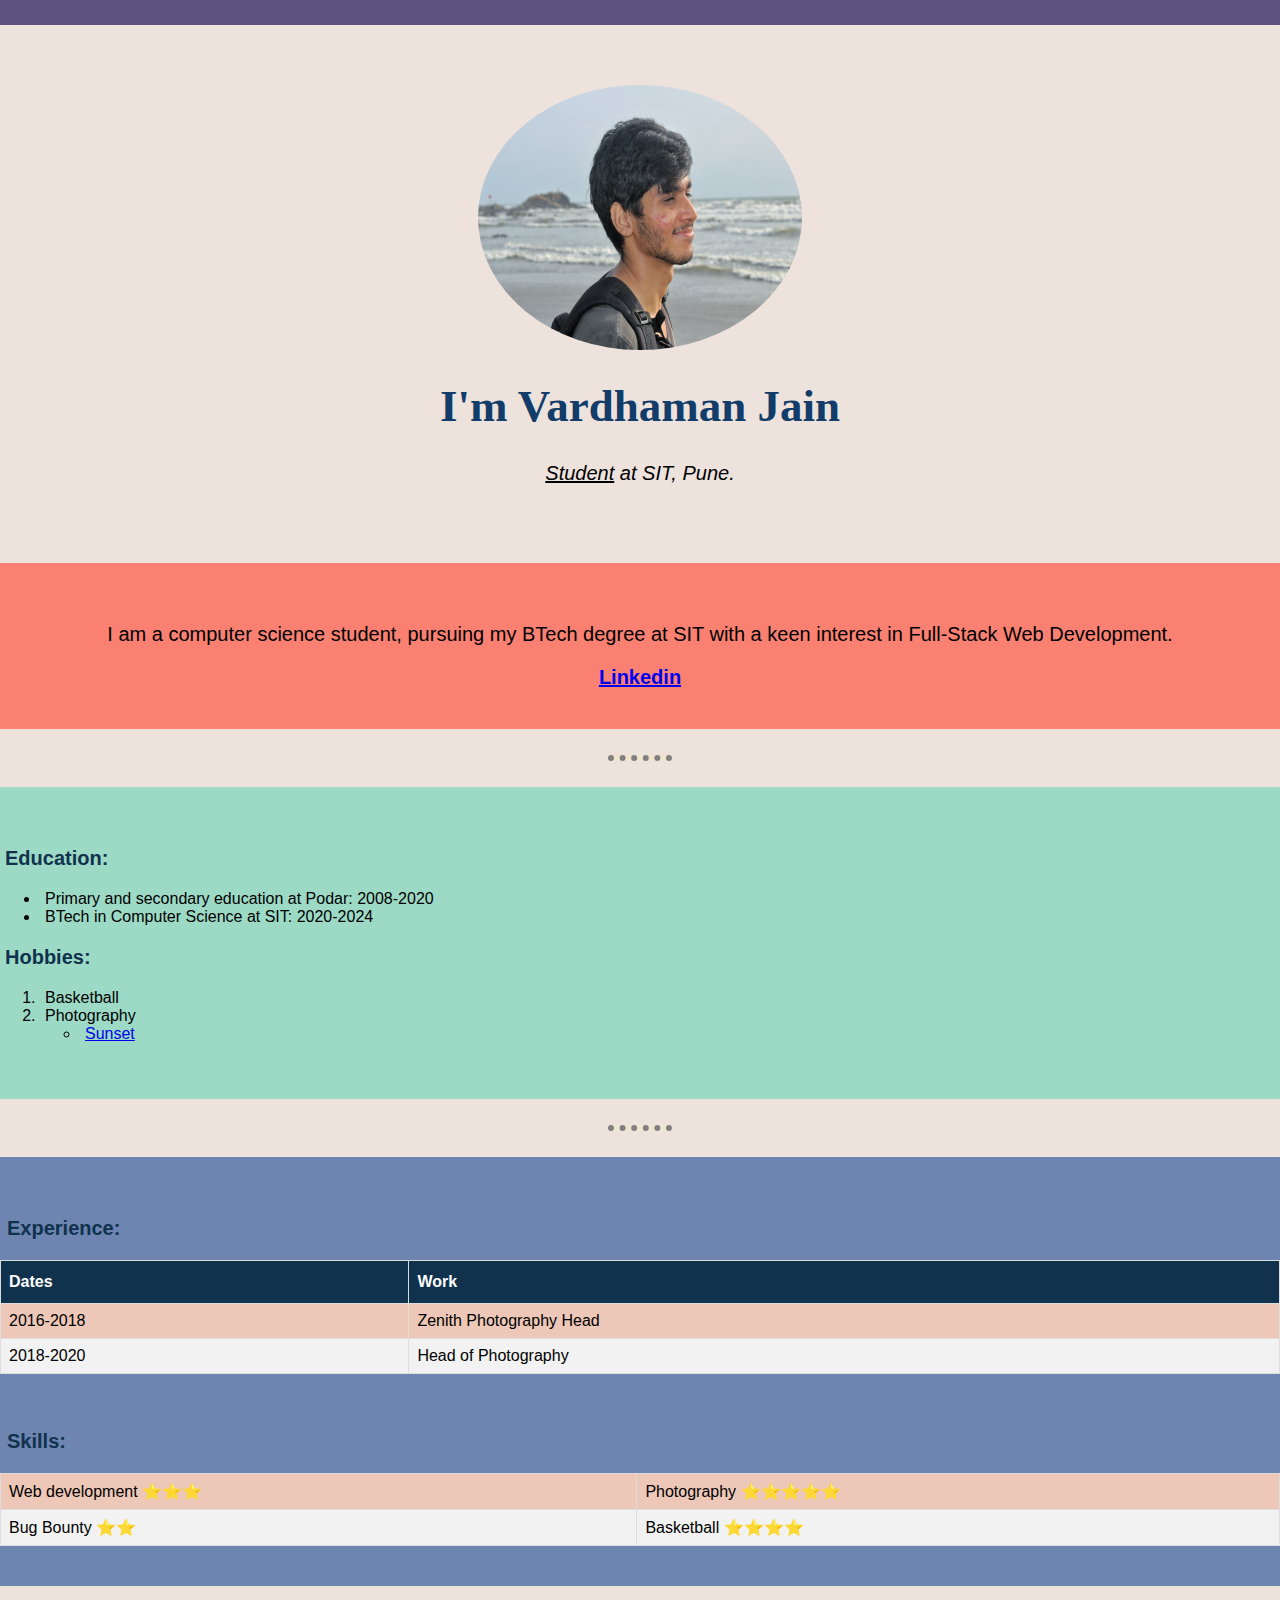
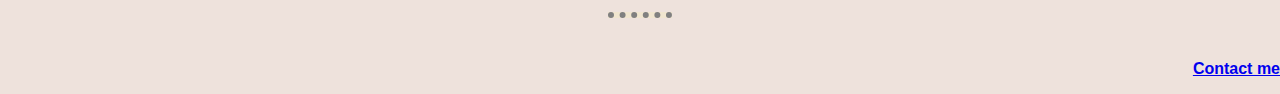
==== index.html @ 8138e6c1 "Update index.html" ====
<!DOCTYPE html>
<html lang="en" dir="ltr">
  <head> <!-- Holds information about webpage-->
    <meta charset="utf-8"><!-- utf-8 includes all kinds of symbols and emojis-->
    <title>Vardhaman Jain's Site</title>

    <!--FAVICON:-->
    <link rel="shortcut icon" type="image/png" href="images/favicon.png" />

    <!-- External CSS for styling-->
    <link rel="stylesheet" href="css/styles.css">
    <div class="bar">
    </div>
  </head>
  <body>
    <!--<body style="background-color: #F0E5CF";-->  <!-- background color: CSS-->
    <!-- between the quotes put the image address in img src=, alt text to display-->
    <!-- Alternative: save photo in this folder as vardh.png and then img src="vardh.png"-->
    <div class="bg-img">
      <div class="profileheader1">
        <img class="profilepic" src="images/vardh.jpeg" alt="Vardhaman profile pic" />
        <h1 class="heading">I'm Vardhaman Jain</h1><!-- em:emphasis, strong:bold-->
        <p class="intro"><em><span class="spans">Student</span> at SIT, Pune.</em></p>
      </div>
    </div>
    <br />
    <div class="profileheader2">
      <p class="intro">I am a computer science student, pursuing my BTech degree at SIT with a keen interest in Full-Stack Web Development.</p>
      <!-- For hyperlinks:    For redirect to new tab use target="_blank"-->
      <strong><center><a class="intro" href="https://www.linkedin.com/in/vardhaman-jain-4b8611201/" target="_blank">Linkedin </a></strong></center>
    </div>

    <br /><hr><br />

    <div class="profileheader3">
      <h3>Education:</h3>
      <ul>
        <li>Primary and secondary education at Podar: 2008-2020</li>
        <li>BTech in Computer Science at SIT: 2020-2024  </li>
      </ul>
      <h3>Hobbies:</h3>
      <ol>
        <li>Basketball</li>
        <li>Photography</li>
          <ul>
            <li><a href="hobbies.html">Sunset</a></li>
          </ul>
      <!-- Hyperlink to hobbies.html i.e sunset pic on new webpage:-->
      </ol>
    </div>

    <br /><hr><br />

    <div class="profileheader4">
      <h3>Experience:</h3>

      <!-- Tables:-->

      <table class="tables">
        <thead>
          <tr>
            <th>Dates</th>
            <th>Work</th>
          </tr>
        </thead>
        <tr>
          <td>2016-2018</td>
          <td>Zenith Photography Head</td>
        </tr>
        <tr>
          <td>2018-2020</td>
          <td>Head of Photography</td>
        </tr>
      </table>
      <br /><br />
      <!-- Tables Challenge:-->
      <h3>Skills:</h3>
      <table class="tables">
        <tr>
          <td>Web development ⭐⭐⭐</td>
          <td>Photography ⭐⭐⭐⭐⭐</td>
        </tr>
        <tr>
          <td>Bug Bounty      ⭐⭐</td>
          <td>Basketball  ⭐⭐⭐⭐</td>
        </tr>
      </table>
    </div>

    <br /><hr><br />

    <!-- Forms:-->

    <p style="text-align: right;">
      <strong><a href="contact-me.html" target="_blank">Contact me </a></strong>
    </p>

  </body>
</html>
---- css/styles.css ----
.bar {
    margin: 0;
    margin-bottom: 20px;
    background: #5C527F;
    line-height: 18px;
    height: 25px;
    font-size: 18px;
  }
  .bg-img{
    background-image: url(../images/IMG_2250.jpg);
    background-repeat: no-repeat;
    background-size: cover;
  }
  .heading {
    font-family: 'AvenirRoman';
    text-rendering: optimizeLegibility;
    font-weight: 800;
    text-align: center;
    font-size: 45px;
  }
  .profileheader1{
    margin-right: 0;
    margin-left: 0;
    padding: 40px;
  }
  .profileheader2{
    background-color: #FA8072;
    margin-left: 0;
    margin-right: 0;
    padding-top: 40px;
    padding-bottom: 40px;
  }
  .profileheader3{
    background-color: #9DDAC6;
    margin-left: 0;
    margin-right: 0;
    padding-top: 40px;
    padding-bottom: 40px;
    text-indent: 5px;
  }
  .profileheader4{
    background-color: #6E85B2;
    margin-left: 0;
    margin-right: 0;
    padding-top: 40px;
    padding-bottom: 40px;
    text-indent: 7px;
  }
  body {
    background-color: #EEE2DC;
    font-family: Verdana, sans-serif;
    margin: 0;
  }
  hr {
    background-color: #F0E5CF;
    border: none;
    border-top: 5px dotted;
    border-width: 6px;
    border-color: grey;
    width: 5%;
  }
  h1 {
    color: #123C69;
  }
  h3{
    color: #11324D;
    font-size: 20px;
  }

.tables {
  font-family: Arial, Helvetica, sans-serif;
  border-collapse: collapse;
  width: 100%;
  padding: 10px;
}

.tables td, .tables th {
  border: 1px solid #ddd;
  padding: 8px;
}

.tables tr:nth-child(even){background-color: #f2f2f2;}
.tables tr:nth-child(odd){background-color: #EDC7B7;}

.tables tr:hover {background-color: #ddd;}

.tables th {
  padding-top: 12px;
  padding-bottom: 12px;
  text-align: left;
  background-color: #11324D;
  color: white;
}

  /*
  img {
    border-radius: 50%;
    width: 230px;
    height: 200px;
  }
  Use class selectors for images, different styles. Classes can be used for multiple elements. Above code is used for all images on website. Below for profile pic.
  */
  .profilepic {
    display: block;
    margin-left: auto;
    margin-right: auto;
    width: 27%;
    height:265px;
    border-radius: 50%;
  }
  /*Use ID selectors for images, different styles. ID priority>h1. ID can only be used for single element */

  .intro {
    text-align: center;
    font-size: 20px;
  }
  .spans{
    text-decoration: underline;
  }
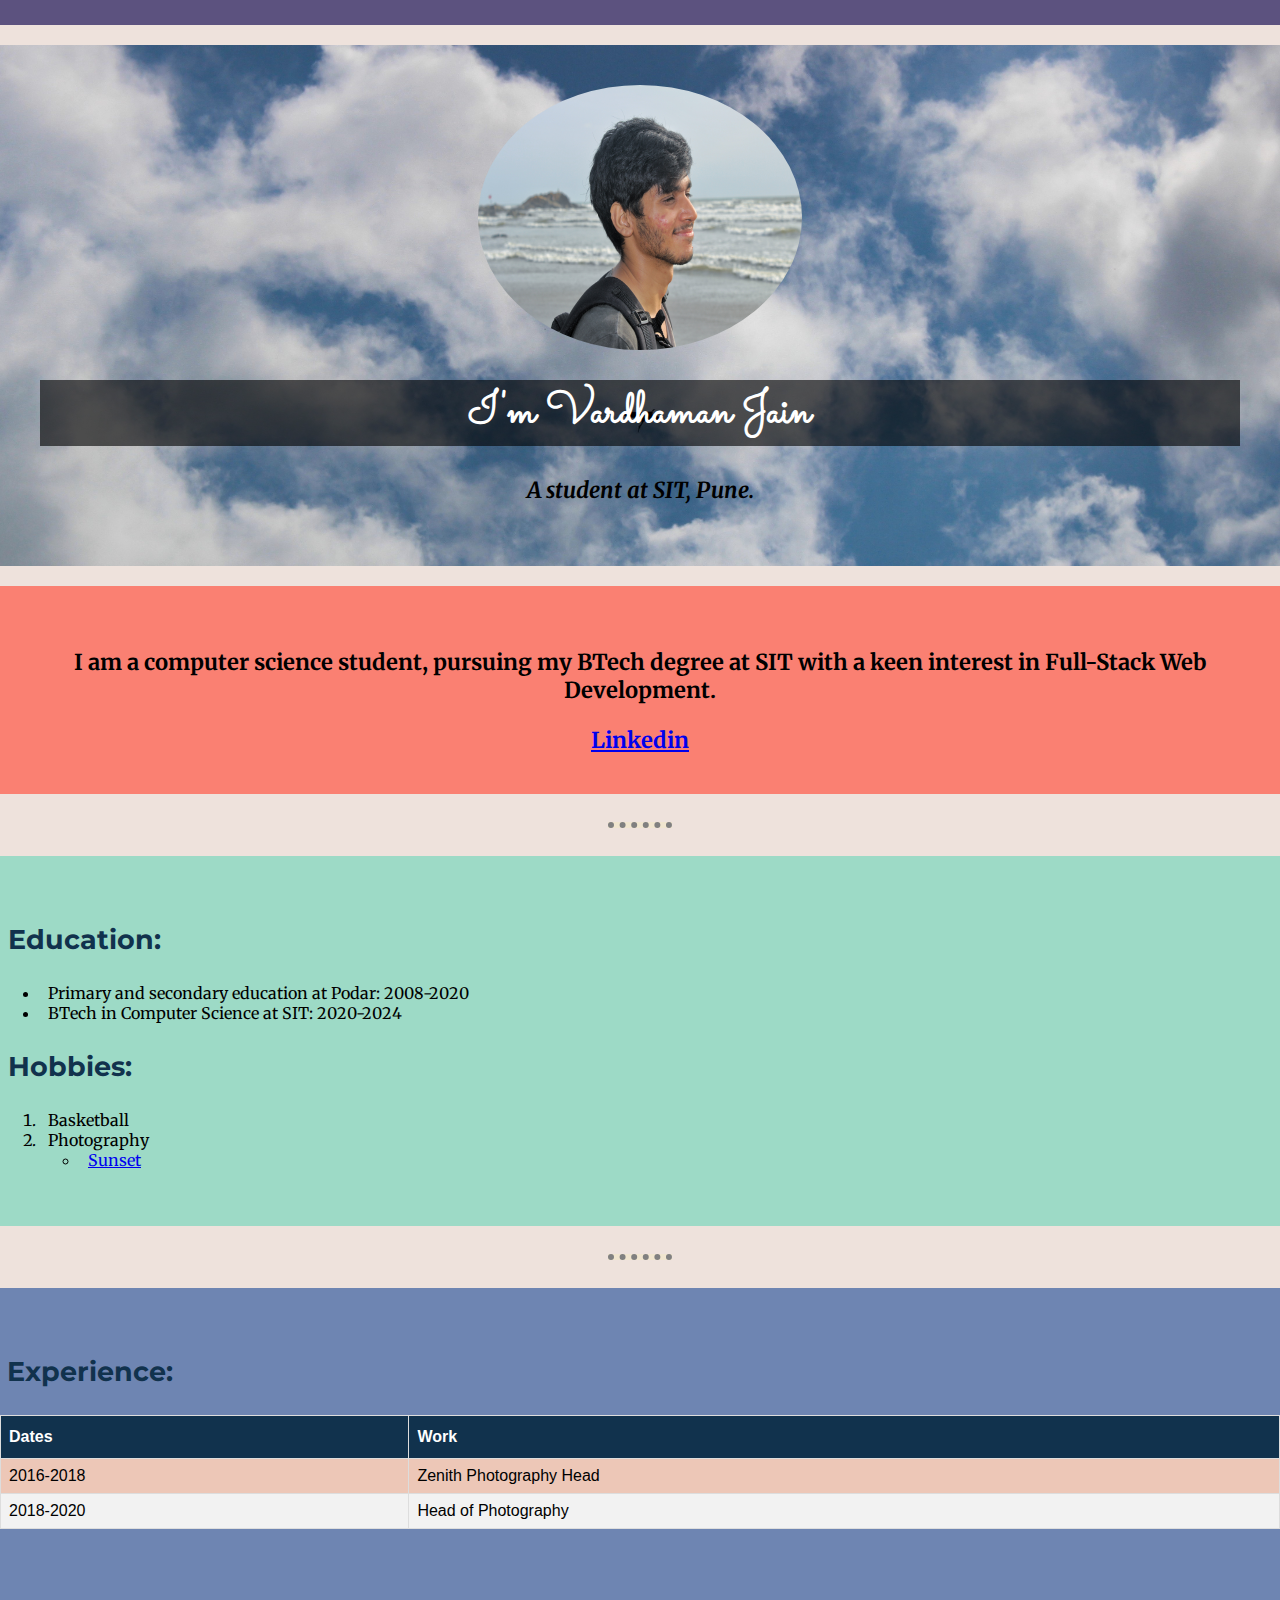
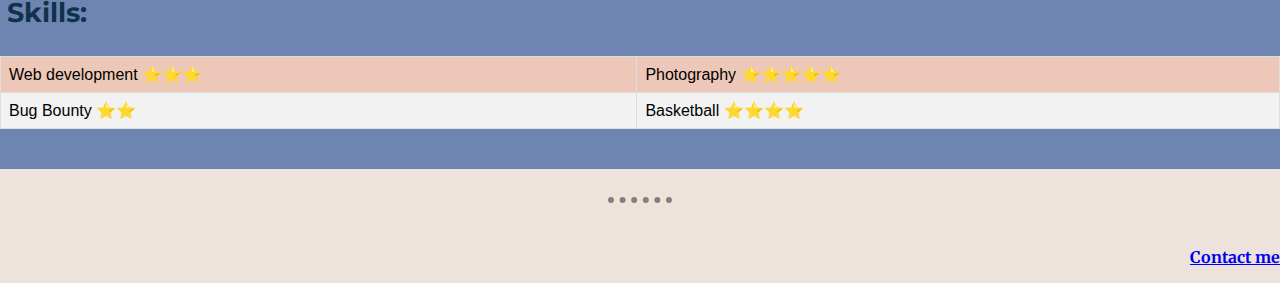
==== commit 298f34be: "'update'" ====
--- a/index.html
+++ b/index.html
@@ -6,9 +6,12 @@
 
     <!--FAVICON:-->
     <link rel="shortcut icon" type="image/png" href="images/favicon.png" />
-
     <!-- External CSS for styling-->
     <link rel="stylesheet" href="css/styles.css">
+    <!-- Embedding fonts-->
+    <link rel="preconnect" href="https://fonts.googleapis.com">
+    <link rel="preconnect" href="https://fonts.gstatic.com" crossorigin>
+    <link href="https://fonts.googleapis.com/css2?family=Merriweather&family=Montserrat:wght@200&family=Sacramento&display=swap" rel="stylesheet">
     <div class="bar">
     </div>
   </head>
@@ -20,7 +23,7 @@
       <div class="profileheader1">
         <img class="profilepic" src="images/vardh.jpeg" alt="Vardhaman profile pic" />
         <h1 class="heading">I'm Vardhaman Jain</h1><!-- em:emphasis, strong:bold-->
-        <p class="intro"><em><span class="spans">Student</span> at SIT, Pune.</em></p>
+        <p class="intro"><em>A student at SIT, Pune.</em></p>
       </div>
     </div>
     <br />
--- a/css/styles.css
+++ b/css/styles.css
@@ -7,14 +7,15 @@
     font-size: 18px;
   }
   .bg-img{
-    background-image: url(../images/IMG_2250.jpg);
+    background-image: url(../images/sky.jpg);
     background-repeat: no-repeat;
     background-size: cover;
   }
   .heading {
-    font-family: 'AvenirRoman';
+    font-family: 'Sacramento', bold;
     text-rendering: optimizeLegibility;
-    font-weight: 800;
+    font-weight: 900;
+    background: #0000009c;
     text-align: center;
     font-size: 45px;
   }
@@ -22,6 +23,11 @@
     margin-right: 0;
     margin-left: 0;
     padding: 40px;
+  }
+  .intro {
+    text-align: center;
+    font-size: 22px;
+    font-weight: bold;
   }
   .profileheader2{
     background-color: #FA8072;
@@ -36,7 +42,7 @@
     margin-right: 0;
     padding-top: 40px;
     padding-bottom: 40px;
-    text-indent: 5px;
+    text-indent: 8px;
   }
   .profileheader4{
     background-color: #6E85B2;
@@ -48,7 +54,7 @@
   }
   body {
     background-color: #EEE2DC;
-    font-family: Verdana, sans-serif;
+    font-family: 'Merriweather', serif;
     margin: 0;
   }
   hr {
@@ -60,18 +66,28 @@
     width: 5%;
   }
   h1 {
-    color: #123C69;
+    color: white;
+    font-family: 'Sacramento',cursive;
   }
   h3{
+    font-family: 'Montserrat', sans-serif;
     color: #11324D;
-    font-size: 20px;
+    font-size: 27px;
   }
+  .profilepic {
+    display: block;
+    margin-left: auto;
+    margin-right: auto;
+    width: 27%;
+    height:265px;
+    border-radius: 50%;
+  }
+  /*Use ID selectors for images, different styles. ID priority>h1. ID can only be used for single element */
 
 .tables {
   font-family: Arial, Helvetica, sans-serif;
   border-collapse: collapse;
   width: 100%;
-  padding: 10px;
 }
 
 .tables td, .tables th {
@@ -100,20 +116,3 @@
   }
   Use class selectors for images, different styles. Classes can be used for multiple elements. Above code is used for all images on website. Below for profile pic.
   */
-  .profilepic {
-    display: block;
-    margin-left: auto;
-    margin-right: auto;
-    width: 27%;
-    height:265px;
-    border-radius: 50%;
-  }
-  /*Use ID selectors for images, different styles. ID priority>h1. ID can only be used for single element */
-
-  .intro {
-    text-align: center;
-    font-size: 20px;
-  }
-  .spans{
-    text-decoration: underline;
-  }
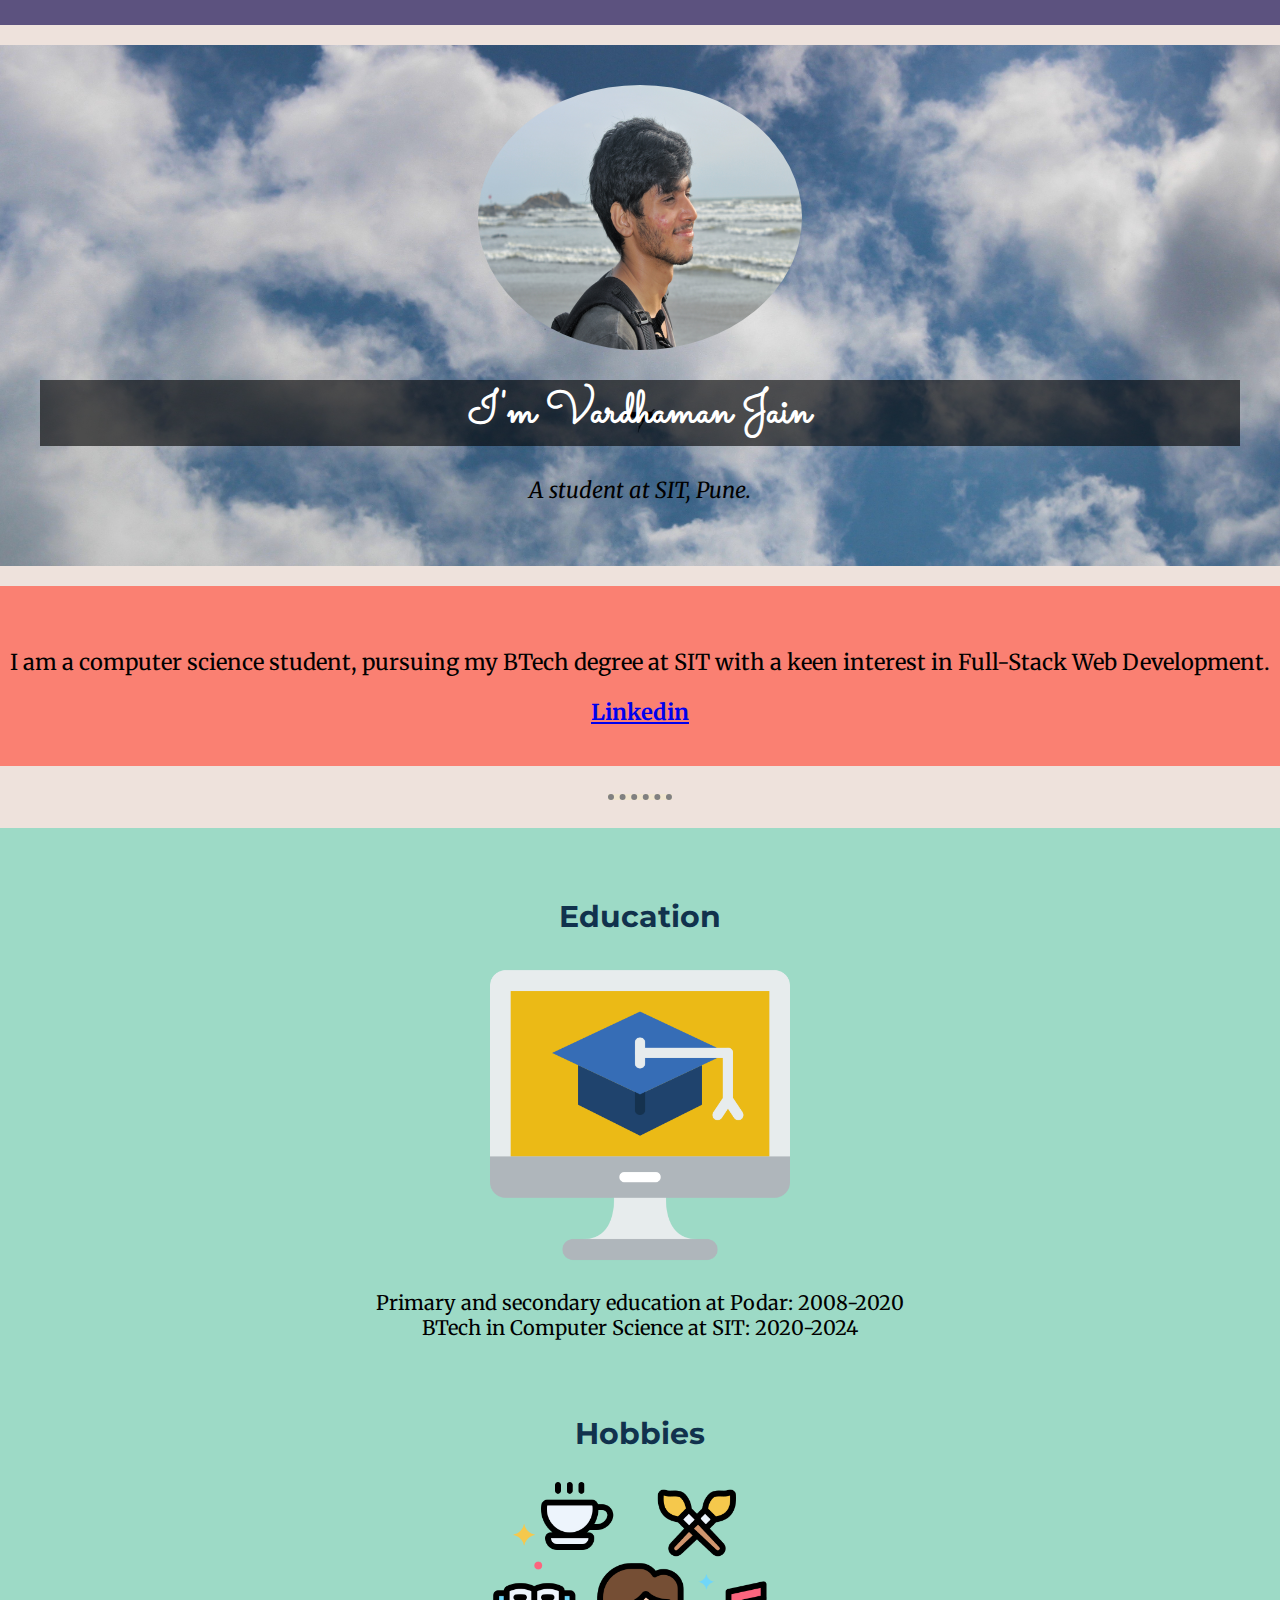
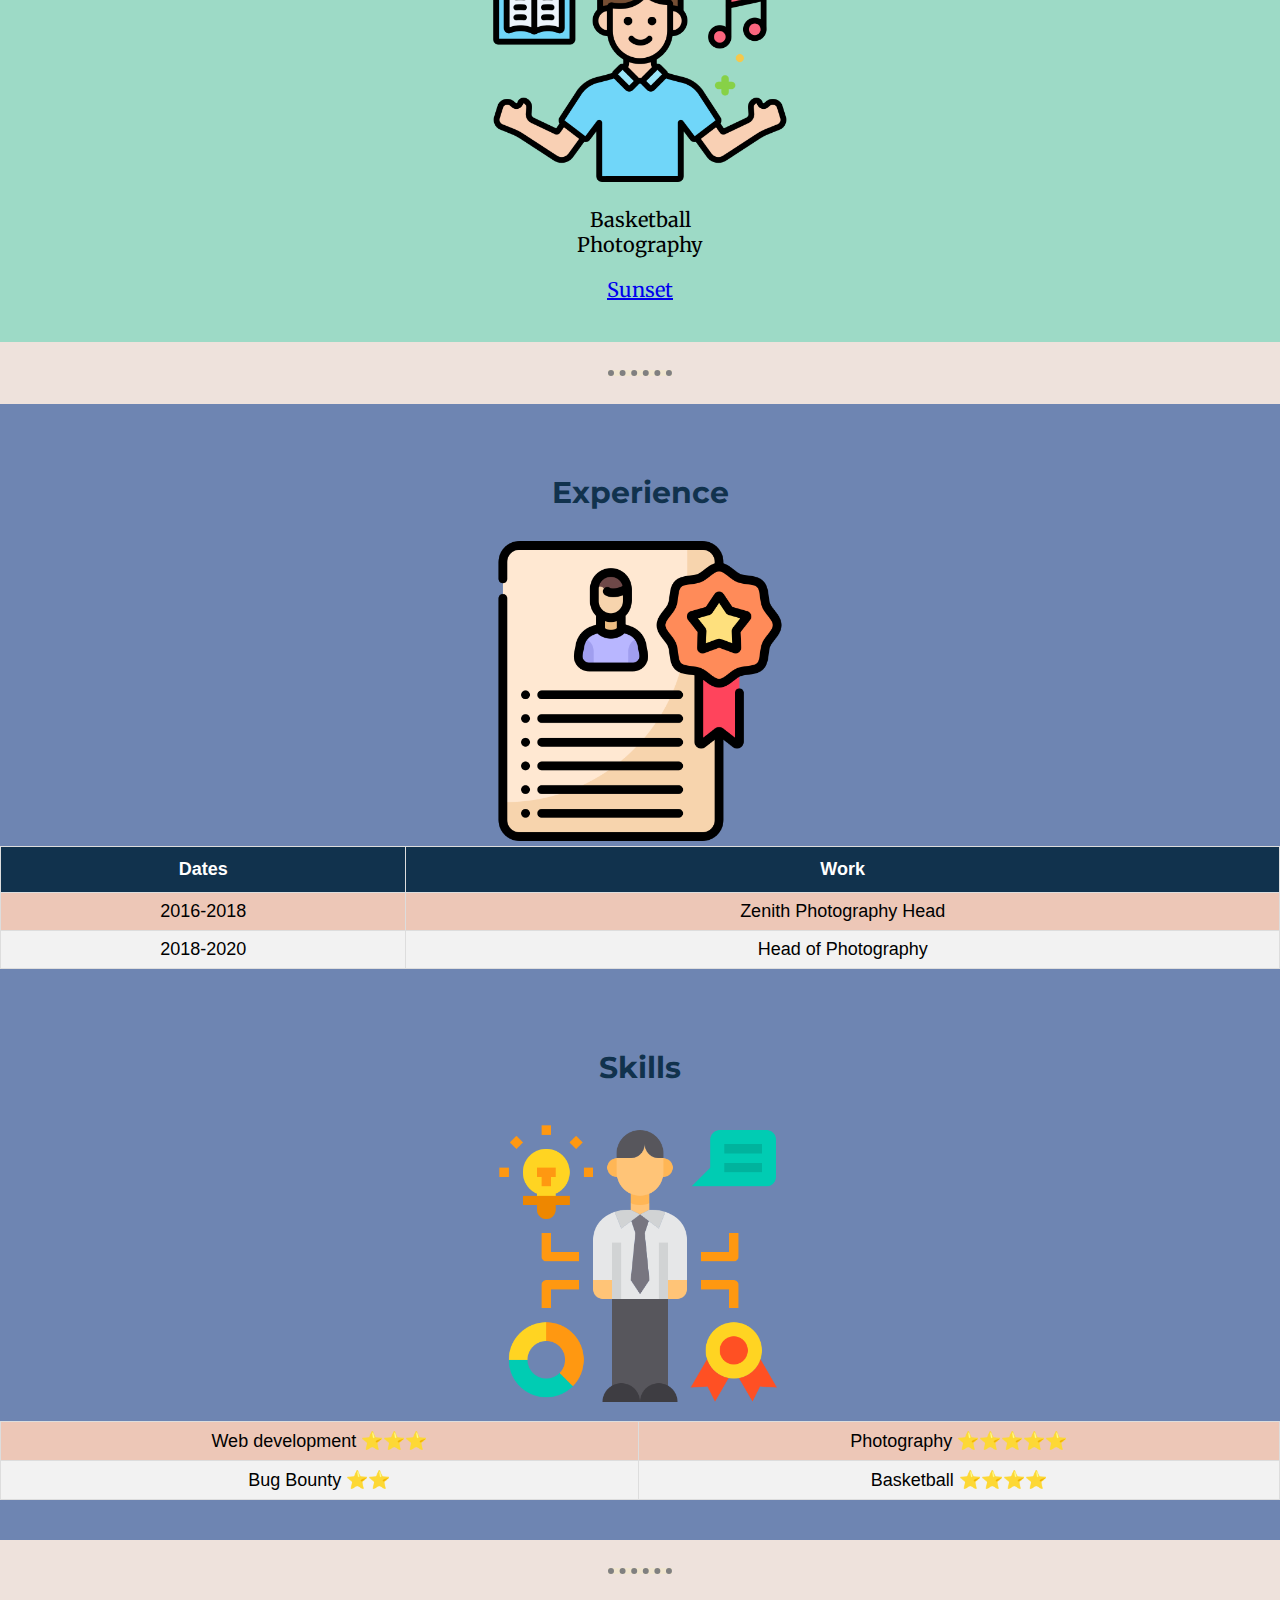
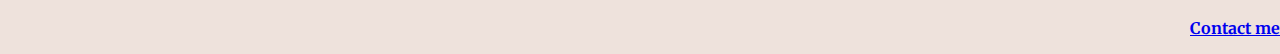
==== commit be0d8322: "'update'" ====
--- a/index.html
+++ b/index.html
@@ -35,28 +35,28 @@
 
     <br /><hr><br />
 
-    <div class="profileheader3">
-      <h3>Education:</h3>
-      <ul>
-        <li>Primary and secondary education at Podar: 2008-2020</li>
-        <li>BTech in Computer Science at SIT: 2020-2024  </li>
-      </ul>
-      <h3>Hobbies:</h3>
-      <ol>
-        <li>Basketball</li>
-        <li>Photography</li>
-          <ul>
-            <li><a href="hobbies.html">Sunset</a></li>
-          </ul>
+    <div class="education">
+      <h3>Education</h3>
+      <img src="images/education.png" alt="education-img" height="300"/>
+      <p>
+          Primary and secondary education at Podar: 2008-2020<br />
+          BTech in Computer Science at SIT: 2020-2024
+      </p><br />
+      <h3>Hobbies</h3>
+      <img src="images/hobbies.png" alt="hobbies-img" height="300"/>
+        <p>
+          Basketball<br />
+          Photography
+        </p>
+        <a href="hobbies.html">Sunset</a>
       <!-- Hyperlink to hobbies.html i.e sunset pic on new webpage:-->
-      </ol>
     </div>
 
     <br /><hr><br />
 
-    <div class="profileheader4">
-      <h3>Experience:</h3>
-
+    <div class="experience">
+      <h3>Experience</h3>
+      <img src="images/experience.png" alt="experience-img" height="300" />
       <!-- Tables:-->
 
       <table class="tables">
@@ -77,7 +77,9 @@
       </table>
       <br /><br />
       <!-- Tables Challenge:-->
-      <h3>Skills:</h3>
+      <h3>Skills</h3>
+      <img src="images/skills.png" alt="skills-img" height="300" />
+      <br />
       <table class="tables">
         <tr>
           <td>Web development ⭐⭐⭐</td>
--- a/css/styles.css
+++ b/css/styles.css
@@ -27,7 +27,6 @@
   .intro {
     text-align: center;
     font-size: 22px;
-    font-weight: bold;
   }
   .profileheader2{
     background-color: #FA8072;
@@ -36,22 +35,25 @@
     padding-top: 40px;
     padding-bottom: 40px;
   }
-  .profileheader3{
+  .education{
     background-color: #9DDAC6;
     margin-left: 0;
     margin-right: 0;
     padding-top: 40px;
     padding-bottom: 40px;
-    text-indent: 8px;
+    font-size: 20px;
+    text-align: center;
   }
-  .profileheader4{
+  .experience{
     background-color: #6E85B2;
     margin-left: 0;
     margin-right: 0;
     padding-top: 40px;
     padding-bottom: 40px;
-    text-indent: 7px;
+    font-size: 20px;
+    text-align: center;
   }
+
   body {
     background-color: #EEE2DC;
     font-family: 'Merriweather', serif;
@@ -72,7 +74,8 @@
   h3{
     font-family: 'Montserrat', sans-serif;
     color: #11324D;
-    font-size: 27px;
+    font-size: 30px;
+    text-align: center;
   }
   .profilepic {
     display: block;
@@ -93,6 +96,8 @@
 .tables td, .tables th {
   border: 1px solid #ddd;
   padding: 8px;
+  font-size: 18px;
+
 }
 
 .tables tr:nth-child(even){background-color: #f2f2f2;}
@@ -103,7 +108,7 @@
 .tables th {
   padding-top: 12px;
   padding-bottom: 12px;
-  text-align: left;
+  text-align: center;
   background-color: #11324D;
   color: white;
 }
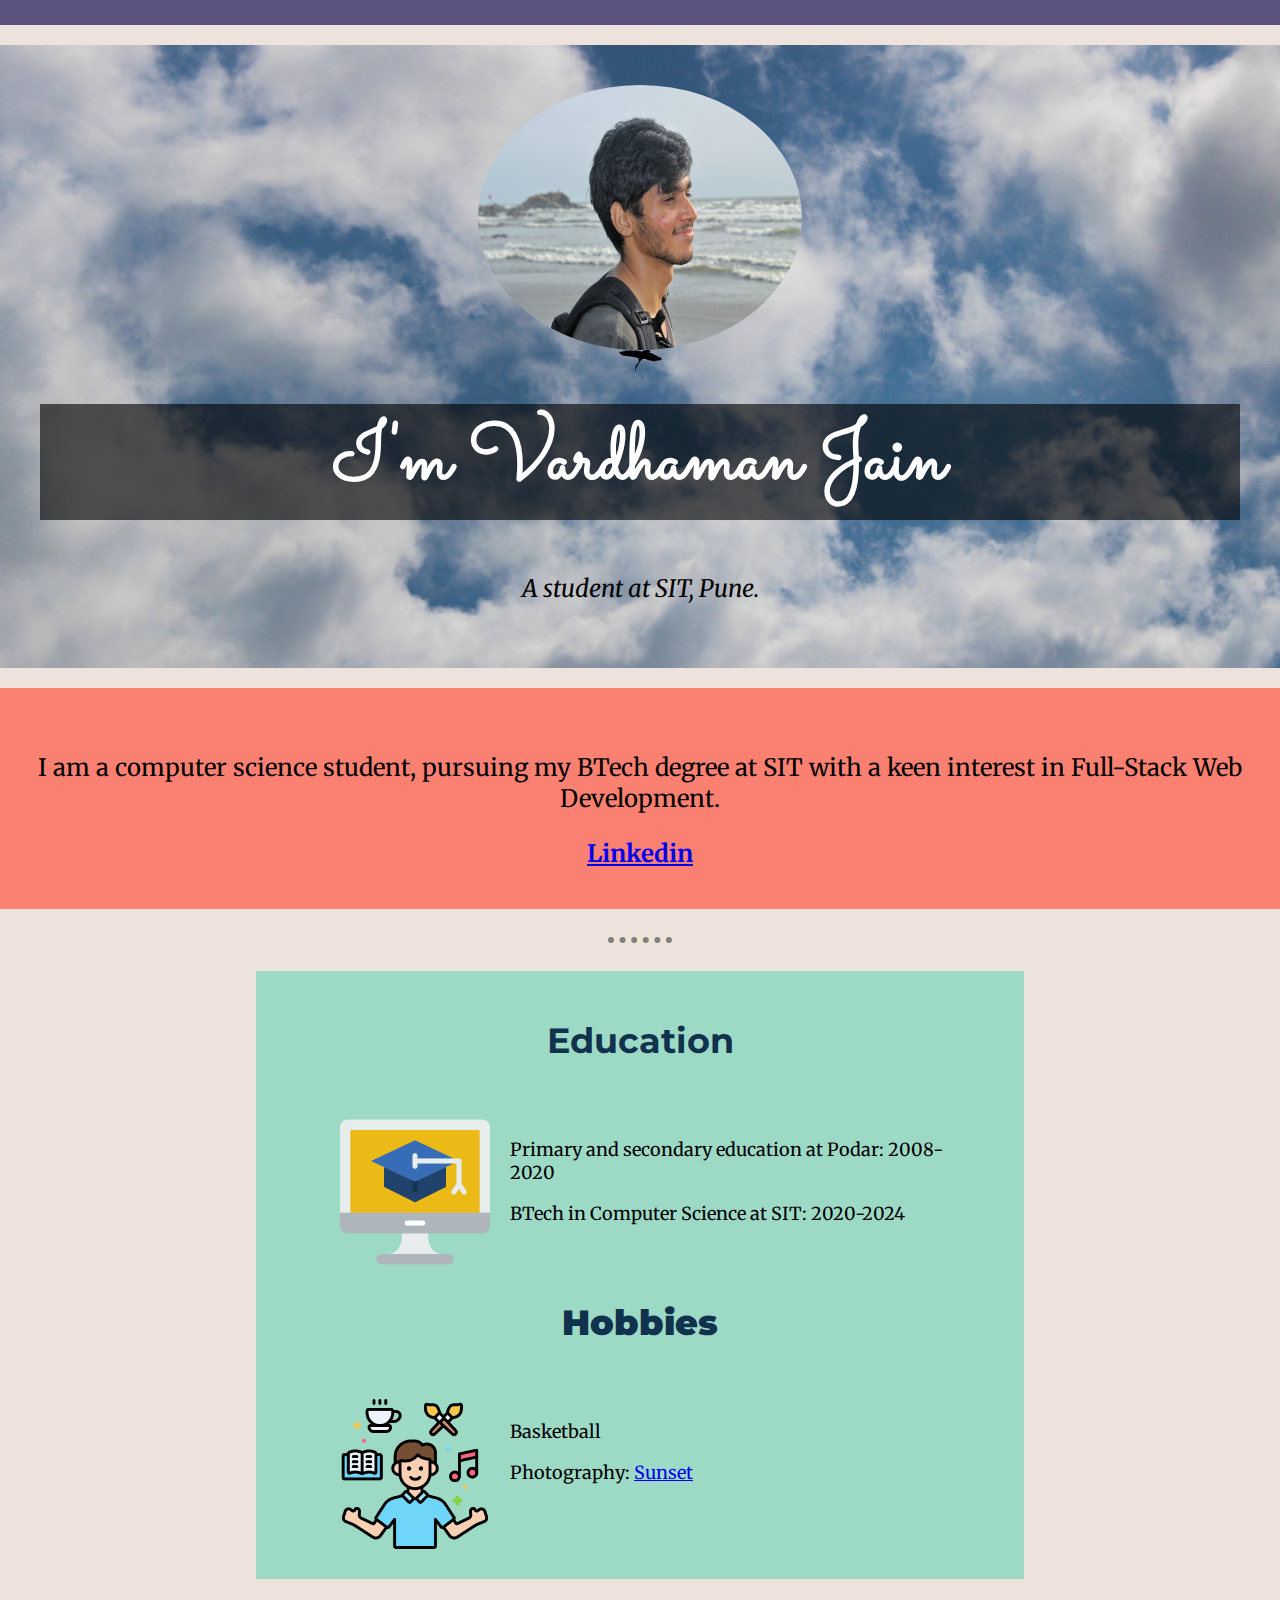
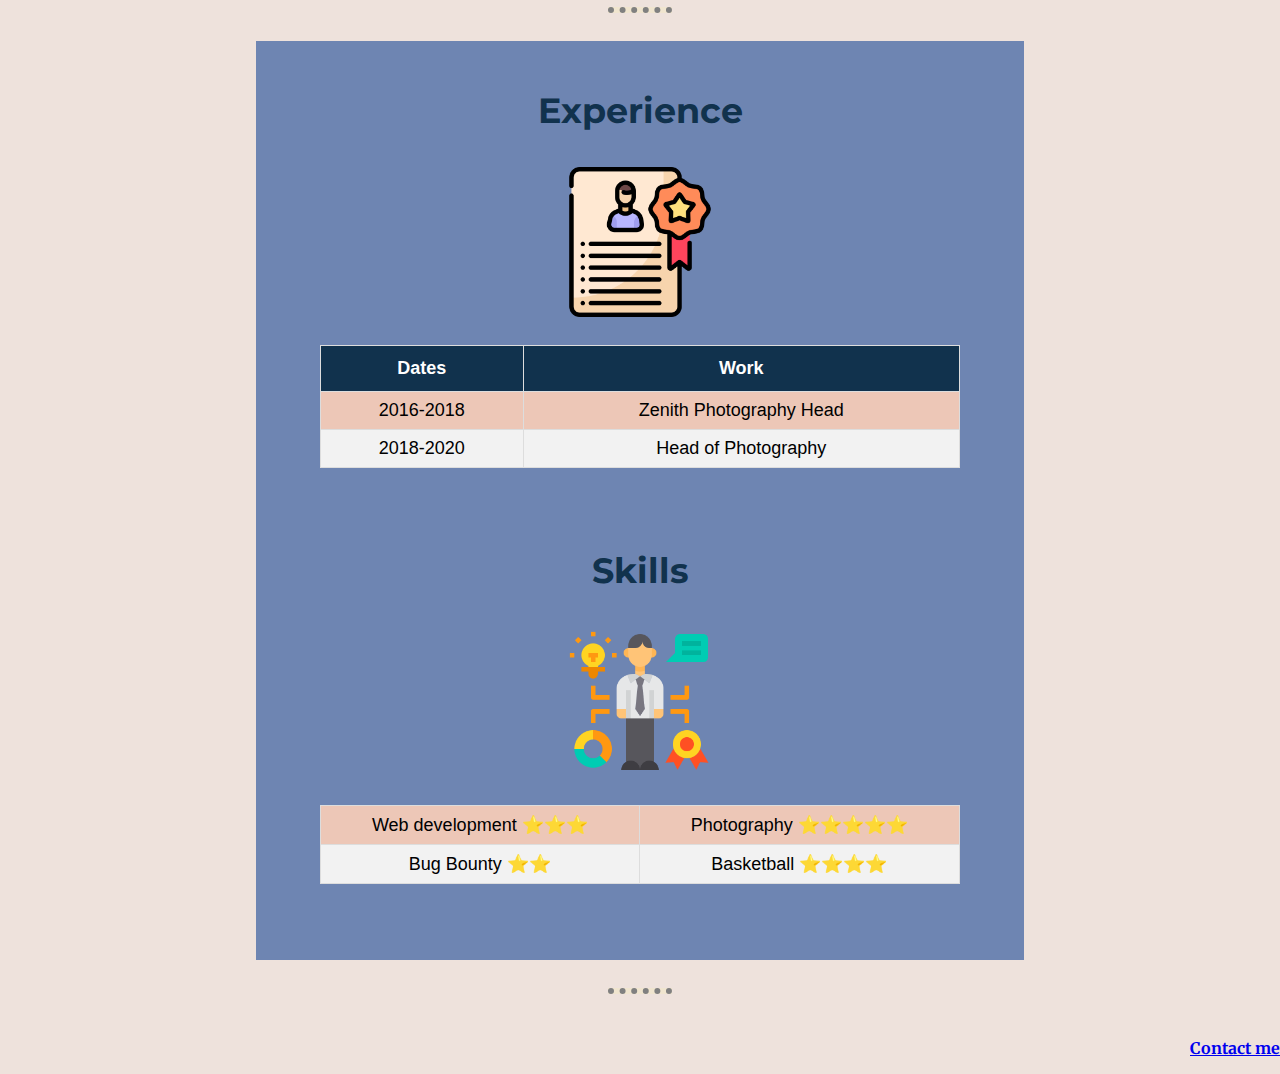
==== commit 24333b70: "Updated design" ====
--- a/index.html
+++ b/index.html
@@ -37,18 +37,24 @@
 
     <div class="education">
       <h3>Education</h3>
-      <img src="images/education.png" alt="education-img" height="300"/>
+      <img class="icons1"src="images/education.png" alt="education-img" height="150"/>
+      <br />
       <p>
-          Primary and secondary education at Podar: 2008-2020<br />
+          Primary and secondary education at Podar: 2008-2020
+      </p>
+      <p>
           BTech in Computer Science at SIT: 2020-2024
       </p><br />
-      <h3>Hobbies</h3>
-      <img src="images/hobbies.png" alt="hobbies-img" height="300"/>
-        <p>
-          Basketball<br />
-          Photography
-        </p>
-        <a href="hobbies.html">Sunset</a>
+      <h3><strong>Hobbies</strong></h3>
+      <img class="icons1"src="images/hobbies.png" alt="hobbies-img" height="150"/>
+      <br />
+      <p>
+        Basketball
+      </p>
+      <p>
+        Photography: <a href="hobbies.html">Sunset</a>
+      </p>
+
       <!-- Hyperlink to hobbies.html i.e sunset pic on new webpage:-->
     </div>
 
@@ -56,7 +62,7 @@
 
     <div class="experience">
       <h3>Experience</h3>
-      <img src="images/experience.png" alt="experience-img" height="300" />
+      <img src="images/experience.png" alt="experience-img" height="150" /><br /><br />
       <!-- Tables:-->
 
       <table class="tables">
@@ -78,8 +84,7 @@
       <br /><br />
       <!-- Tables Challenge:-->
       <h3>Skills</h3>
-      <img src="images/skills.png" alt="skills-img" height="300" />
-      <br />
+      <img src="images/skills.png" alt="skills-img" height="150" /><br /><br />
       <table class="tables">
         <tr>
           <td>Web development ⭐⭐⭐</td>
--- a/css/styles.css
+++ b/css/styles.css
@@ -7,7 +7,7 @@
     font-size: 18px;
   }
   .bg-img{
-    background-image: url(../images/sky.jpg);
+    background-image: url(../images/sky1.jpg);
     background-repeat: no-repeat;
     background-size: cover;
   }
@@ -17,7 +17,7 @@
     font-weight: 900;
     background: #0000009c;
     text-align: center;
-    font-size: 45px;
+    font-size: 5rem;
   }
   .profileheader1{
     margin-right: 0;
@@ -26,7 +26,7 @@
   }
   .intro {
     text-align: center;
-    font-size: 22px;
+    font-size: 1.5rem;
   }
   .profileheader2{
     background-color: #FA8072;
@@ -37,21 +37,23 @@
   }
   .education{
     background-color: #9DDAC6;
-    margin-left: 0;
-    margin-right: 0;
-    padding-top: 40px;
-    padding-bottom: 40px;
-    font-size: 20px;
-    text-align: center;
+    padding: 1% 5% 6% 5%;
+    font-size: 18px;
+    margin: auto;
+    width:50%;
+    text-align: left;
   }
   .experience{
     background-color: #6E85B2;
-    margin-left: 0;
-    margin-right: 0;
-    padding-top: 40px;
-    padding-bottom: 40px;
-    font-size: 20px;
+    padding: 1% 5% 6% 5%;
+    font-size: 18px;
+    margin: auto;
+    width:50%;
     text-align: center;
+  }
+  .icons1{
+    float:left;
+    padding: 20px;
   }
 
   body {
@@ -74,7 +76,7 @@
   h3{
     font-family: 'Montserrat', sans-serif;
     color: #11324D;
-    font-size: 30px;
+    font-size: 35px;
     text-align: center;
   }
   .profilepic {
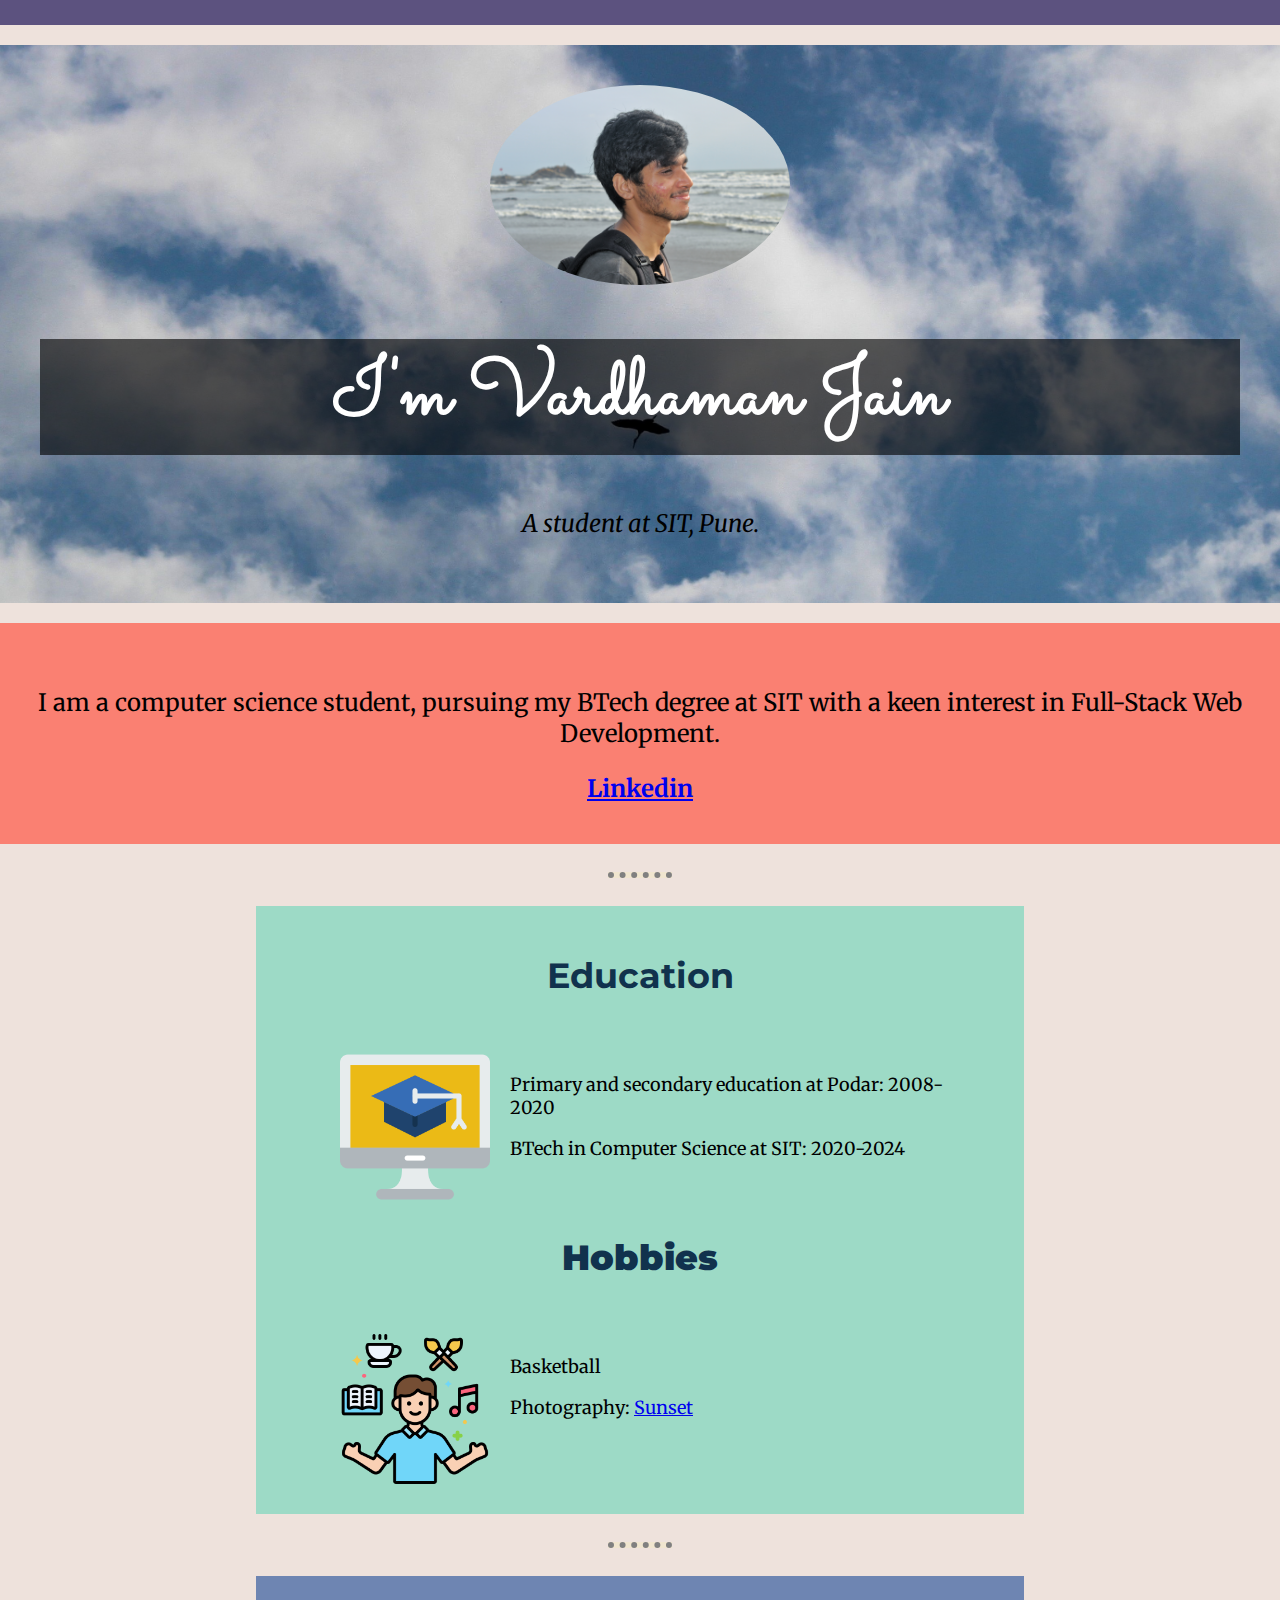
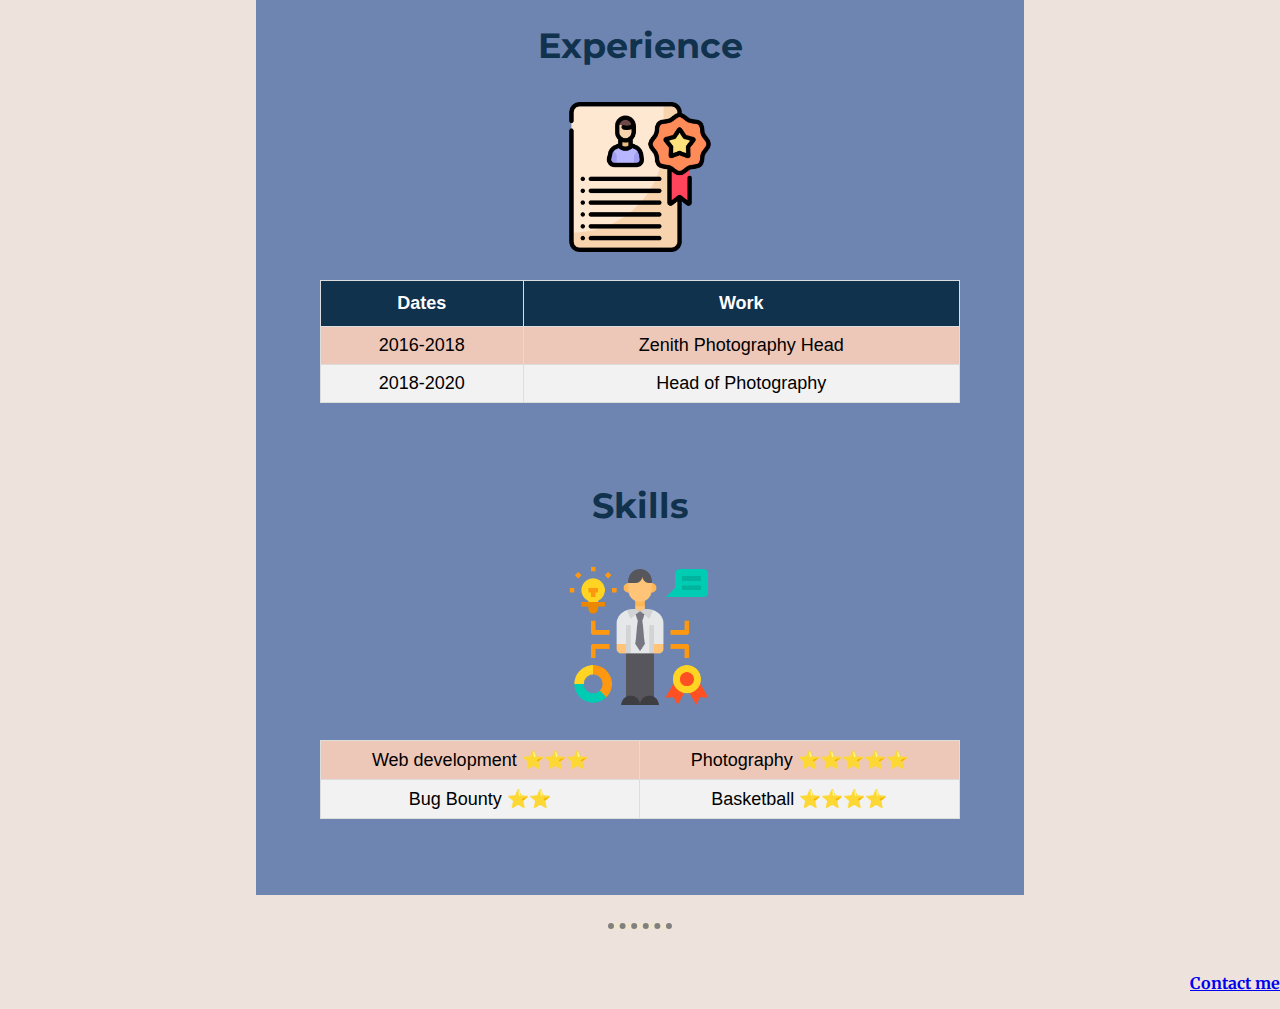
==== commit 53231b99: "Updated" ====
--- a/index.html
+++ b/index.html
@@ -57,9 +57,7 @@
 
       <!-- Hyperlink to hobbies.html i.e sunset pic on new webpage:-->
     </div>
-
     <br /><hr><br />
-
     <div class="experience">
       <h3>Experience</h3>
       <img src="images/experience.png" alt="experience-img" height="150" /><br /><br />
@@ -96,14 +94,11 @@
         </tr>
       </table>
     </div>
-
     <br /><hr><br />
-
     <!-- Forms:-->
 
     <p style="text-align: right;">
       <strong><a href="contact-me.html" target="_blank">Contact me </a></strong>
     </p>
-
   </body>
 </html>
--- a/css/styles.css
+++ b/css/styles.css
@@ -6,9 +6,19 @@
     height: 25px;
     font-size: 18px;
   }
+  .profilepic {
+    display: block;
+    margin-left: auto;
+    margin-right: auto;
+    width: 25%;
+    height:190%;
+    border-radius: 50%;
+  }
   .bg-img{
     background-image: url(../images/sky1.jpg);
-    background-repeat: no-repeat;
+    width: 100%;
+    background-position: center;
+    background-attachment: fixed;
     background-size: cover;
   }
   .heading {
@@ -79,14 +89,7 @@
     font-size: 35px;
     text-align: center;
   }
-  .profilepic {
-    display: block;
-    margin-left: auto;
-    margin-right: auto;
-    width: 27%;
-    height:265px;
-    border-radius: 50%;
-  }
+
   /*Use ID selectors for images, different styles. ID priority>h1. ID can only be used for single element */
 
 .tables {
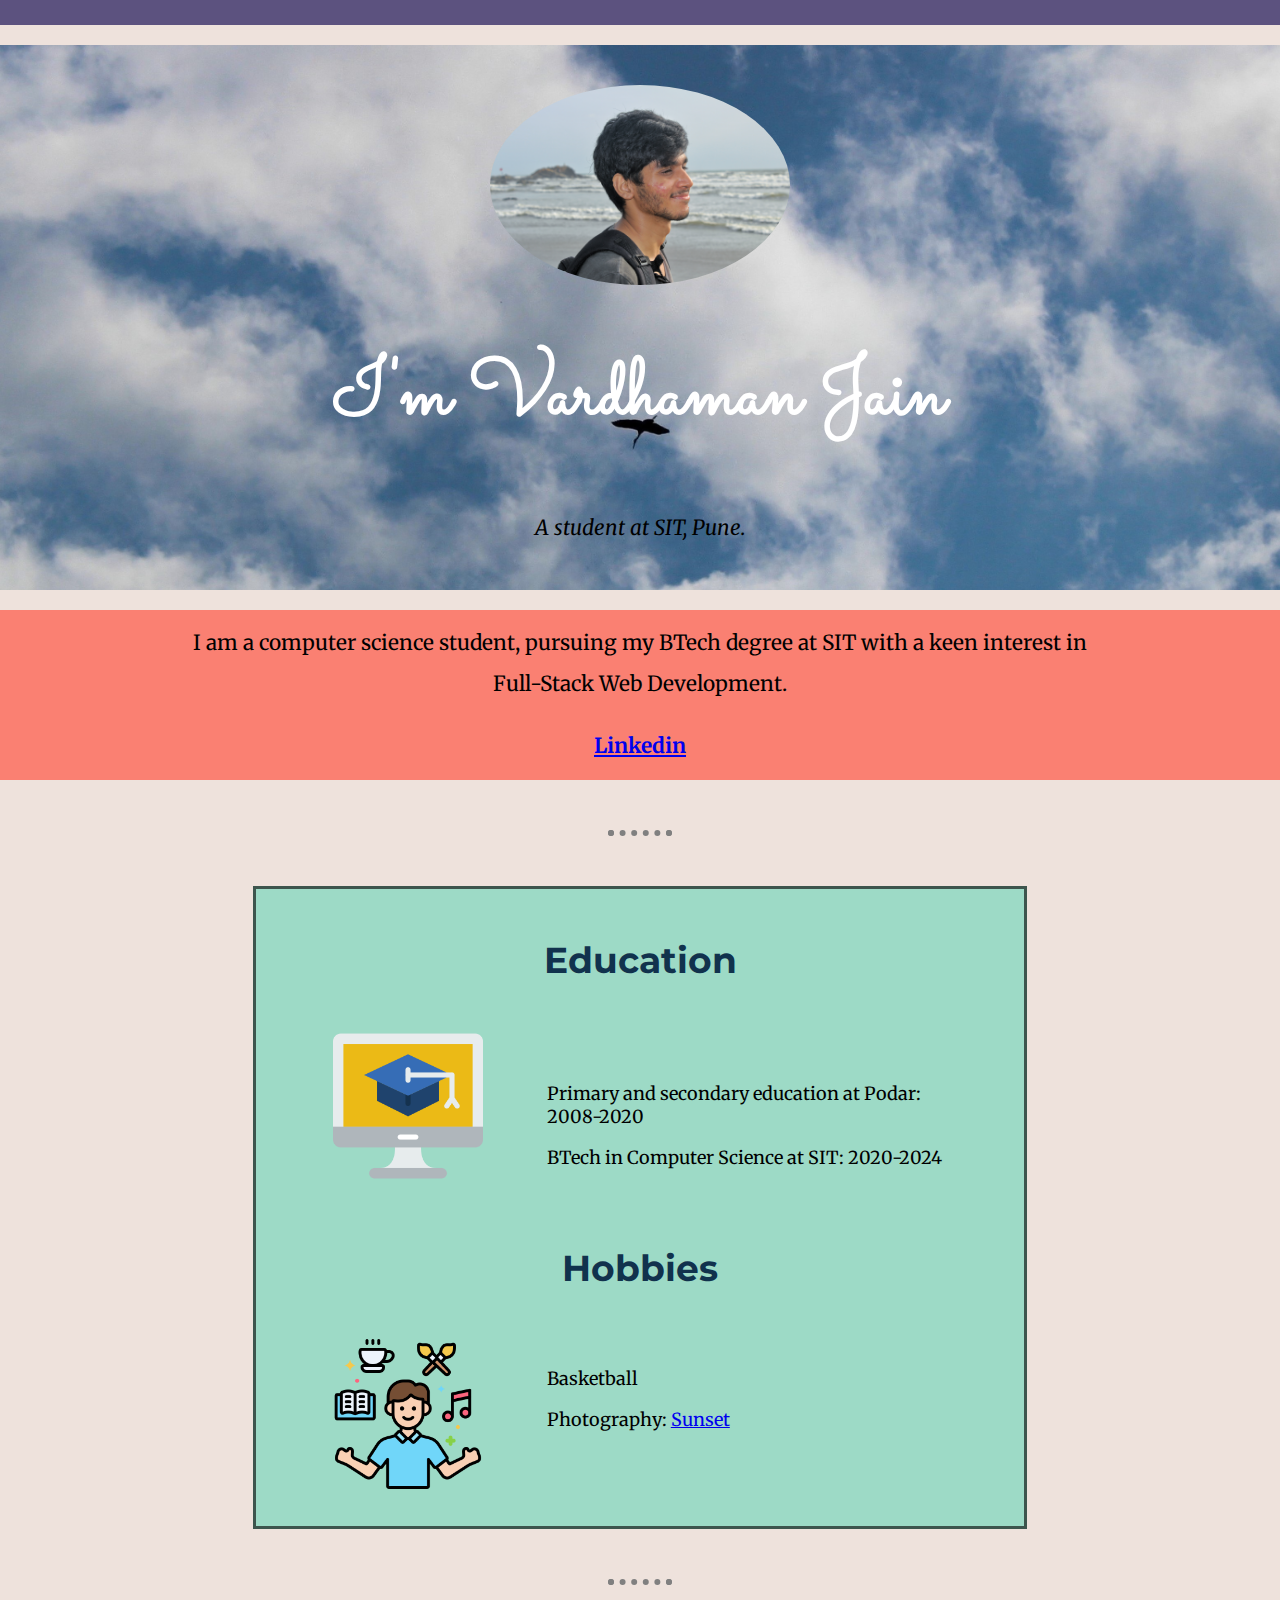
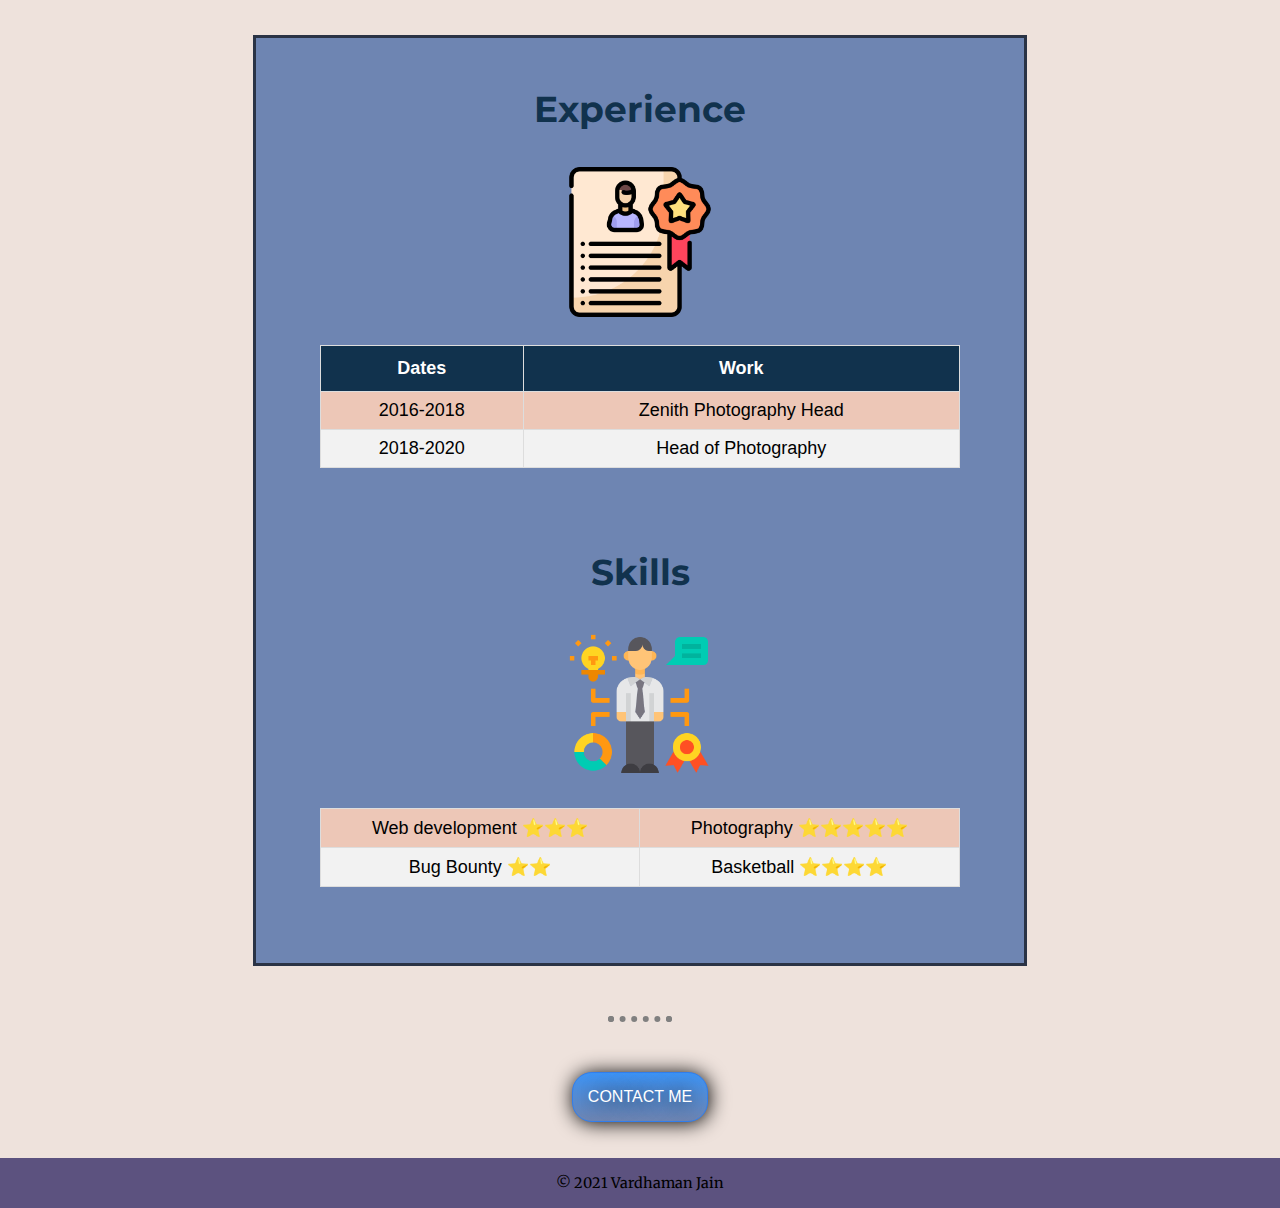
==== commit 054c1234: "Re-designed" ====
--- a/index.html
+++ b/index.html
@@ -12,7 +12,7 @@
     <link rel="preconnect" href="https://fonts.googleapis.com">
     <link rel="preconnect" href="https://fonts.gstatic.com" crossorigin>
     <link href="https://fonts.googleapis.com/css2?family=Merriweather&family=Montserrat:wght@200&family=Sacramento&display=swap" rel="stylesheet">
-    <div class="bar">
+    <div class="bar1">
     </div>
   </head>
   <body>
@@ -30,22 +30,21 @@
     <div class="profileheader2">
       <p class="intro">I am a computer science student, pursuing my BTech degree at SIT with a keen interest in Full-Stack Web Development.</p>
       <!-- For hyperlinks:    For redirect to new tab use target="_blank"-->
+      <br />
       <strong><center><a class="intro" href="https://www.linkedin.com/in/vardhaman-jain-4b8611201/" target="_blank">Linkedin </a></strong></center>
     </div>
-
-    <br /><hr><br />
-
+    <hr>
     <div class="education">
       <h3>Education</h3>
       <img class="icons1"src="images/education.png" alt="education-img" height="150"/>
-      <br />
+      <br /><br />
       <p>
           Primary and secondary education at Podar: 2008-2020
       </p>
       <p>
           BTech in Computer Science at SIT: 2020-2024
       </p><br />
-      <h3><strong>Hobbies</strong></h3>
+      <h3>Hobbies</h3>
       <img class="icons1"src="images/hobbies.png" alt="hobbies-img" height="150"/>
       <br />
       <p>
@@ -57,7 +56,7 @@
 
       <!-- Hyperlink to hobbies.html i.e sunset pic on new webpage:-->
     </div>
-    <br /><hr><br />
+    <hr>
     <div class="experience">
       <h3>Experience</h3>
       <img src="images/experience.png" alt="experience-img" height="150" /><br /><br />
@@ -94,11 +93,19 @@
         </tr>
       </table>
     </div>
-    <br /><hr><br />
-    <!-- Forms:-->
+    <hr>
 
-    <p style="text-align: right;">
-      <strong><a href="contact-me.html" target="_blank">Contact me </a></strong>
-    </p>
+    <!-- Forms: Contact me-->
+    <p>
+      <center>
+        <a href="contact-me.html" class="contact_button">CONTACT ME</a>
+      </center>
+    </p><br />
+    <div class="footer">
+      <p><center>
+        &#169;	  2021 Vardhaman Jain
+      </center></p>
+    </div>
+
   </body>
 </html>
--- a/css/styles.css
+++ b/css/styles.css
@@ -1,10 +1,8 @@
-.bar {
+.bar1 {
     margin: 0;
     margin-bottom: 20px;
     background: #5C527F;
-    line-height: 18px;
     height: 25px;
-    font-size: 18px;
   }
   .profilepic {
     display: block;
@@ -25,7 +23,7 @@
     font-family: 'Sacramento', bold;
     text-rendering: optimizeLegibility;
     font-weight: 900;
-    background: #0000009c;
+    /*background: #0000009c;*/
     text-align: center;
     font-size: 5rem;
   }
@@ -36,57 +34,72 @@
   }
   .intro {
     text-align: center;
-    font-size: 1.5rem;
+    margin: auto;
+    width:70%;
+    line-height: 2;
+    font-size: 1.3rem;
   }
   .profileheader2{
     background-color: #FA8072;
     margin-left: 0;
     margin-right: 0;
-    padding-top: 40px;
-    padding-bottom: 40px;
+    padding-top: 1%;
+    padding-bottom: 1%;
   }
   .education{
     background-color: #9DDAC6;
     padding: 1% 5% 6% 5%;
     font-size: 18px;
+    border: solid  #0000009c;
     margin: auto;
-    width:50%;
+    width: 50%;
     text-align: left;
   }
   .experience{
     background-color: #6E85B2;
     padding: 1% 5% 6% 5%;
     font-size: 18px;
+    border: solid  #0000009c;
     margin: auto;
     width:50%;
     text-align: center;
   }
   .icons1{
     float:left;
-    padding: 20px;
+    padding: 2%;
+    padding-right: 10%;
   }
-
   body {
     background-color: #EEE2DC;
     font-family: 'Merriweather', serif;
     margin: 0;
   }
+  a:hover{
+    color: #EAF6F6;
+  }
   hr {
-    background-color: #F0E5CF;
+    border: dotted grey 6px;
+    border-bottom: none;
+    width:4%;
+    margin: 50px auto;
+    /*background-color: #F0E5CF;
     border: none;
-    border-top: 5px dotted;
+    border-top: 5px dotted grey;
     border-width: 6px;
-    border-color: grey;
-    width: 5%;
+    width: 5%;*/
   }
   h1 {
     color: white;
     font-family: 'Sacramento',cursive;
   }
+  h2 {
+    color: #630A10;
+    font-family: 'Merriweather', serif;
+  }
   h3{
     font-family: 'Montserrat', sans-serif;
     color: #11324D;
-    font-size: 35px;
+    font-size: 200%;
     text-align: center;
   }
 
@@ -117,7 +130,60 @@
   background-color: #11324D;
   color: white;
 }
+.contact_button {
+   background: #3D94F6;
+   background-image: -webkit-linear-gradient(top, #3D94F6, #6E85B2);
+   background-image: -moz-linear-gradient(top, #3D94F6, #6E85B2);
+   background-image: -ms-linear-gradient(top, #3D94F6, #6E85B2);
+   background-image: -o-linear-gradient(top, #3D94F6, #6E85B2);
+   background-image: -webkit-gradient(to bottom, #3D94F6, #6E85B2);
+   -webkit-border-radius: 20px;
+   -moz-border-radius: 20px;
+   border-radius: 20px;
+   color: #FFFFFF;
+   font-family: Arial;
+   font-size: 16px;
+   font-weight: 100;
+   padding: 15px;
+   -webkit-box-shadow: 1px 1px 20px 0 #000000;
+   -moz-box-shadow: 1px 1px 20px 0 #000000;
+   box-shadow: 1px 1px 20px 0 #000000;
+   text-shadow: 1px 1px 20px #000000;
+   border: solid #337FED 1px;
+   text-decoration: none;
+   display: inline-block;
+   cursor: pointer;
+   text-align: center;
+}
 
+.contact_button:hover {
+   border: solid #337FED 1px;
+   background: #6E85B2;
+   background-image: -webkit-linear-gradient(top, #6E85B2, #3D94F6);
+   background-image: -moz-linear-gradient(top, #6E85B2, #3D94F6);
+   background-image: -ms-linear-gradient(top, #6E85B2, #3D94F6);
+   background-image: -o-linear-gradient(top, #6E85B2, #3D94F6);
+   background-image: -webkit-gradient(to bottom, #6E85B2, #3D94F6);
+   -webkit-border-radius: 20px;
+   -moz-border-radius: 20px;
+   border-radius: 20px;
+   text-decoration: none;
+  }
+  .contact{
+    background-color: #8FC1D4;
+    padding: 1% 5% 6% 5%;
+    font-size: 150%;
+    border: solid  #0000009c;
+    margin: auto;
+    width:50%;
+    text-align: left;
+  }
+  .footer{
+    background: #5C527F;
+    height: 1%;
+    padding:0.1%;
+    font-size: 90%;
+  }
   /*
   img {
     border-radius: 50%;
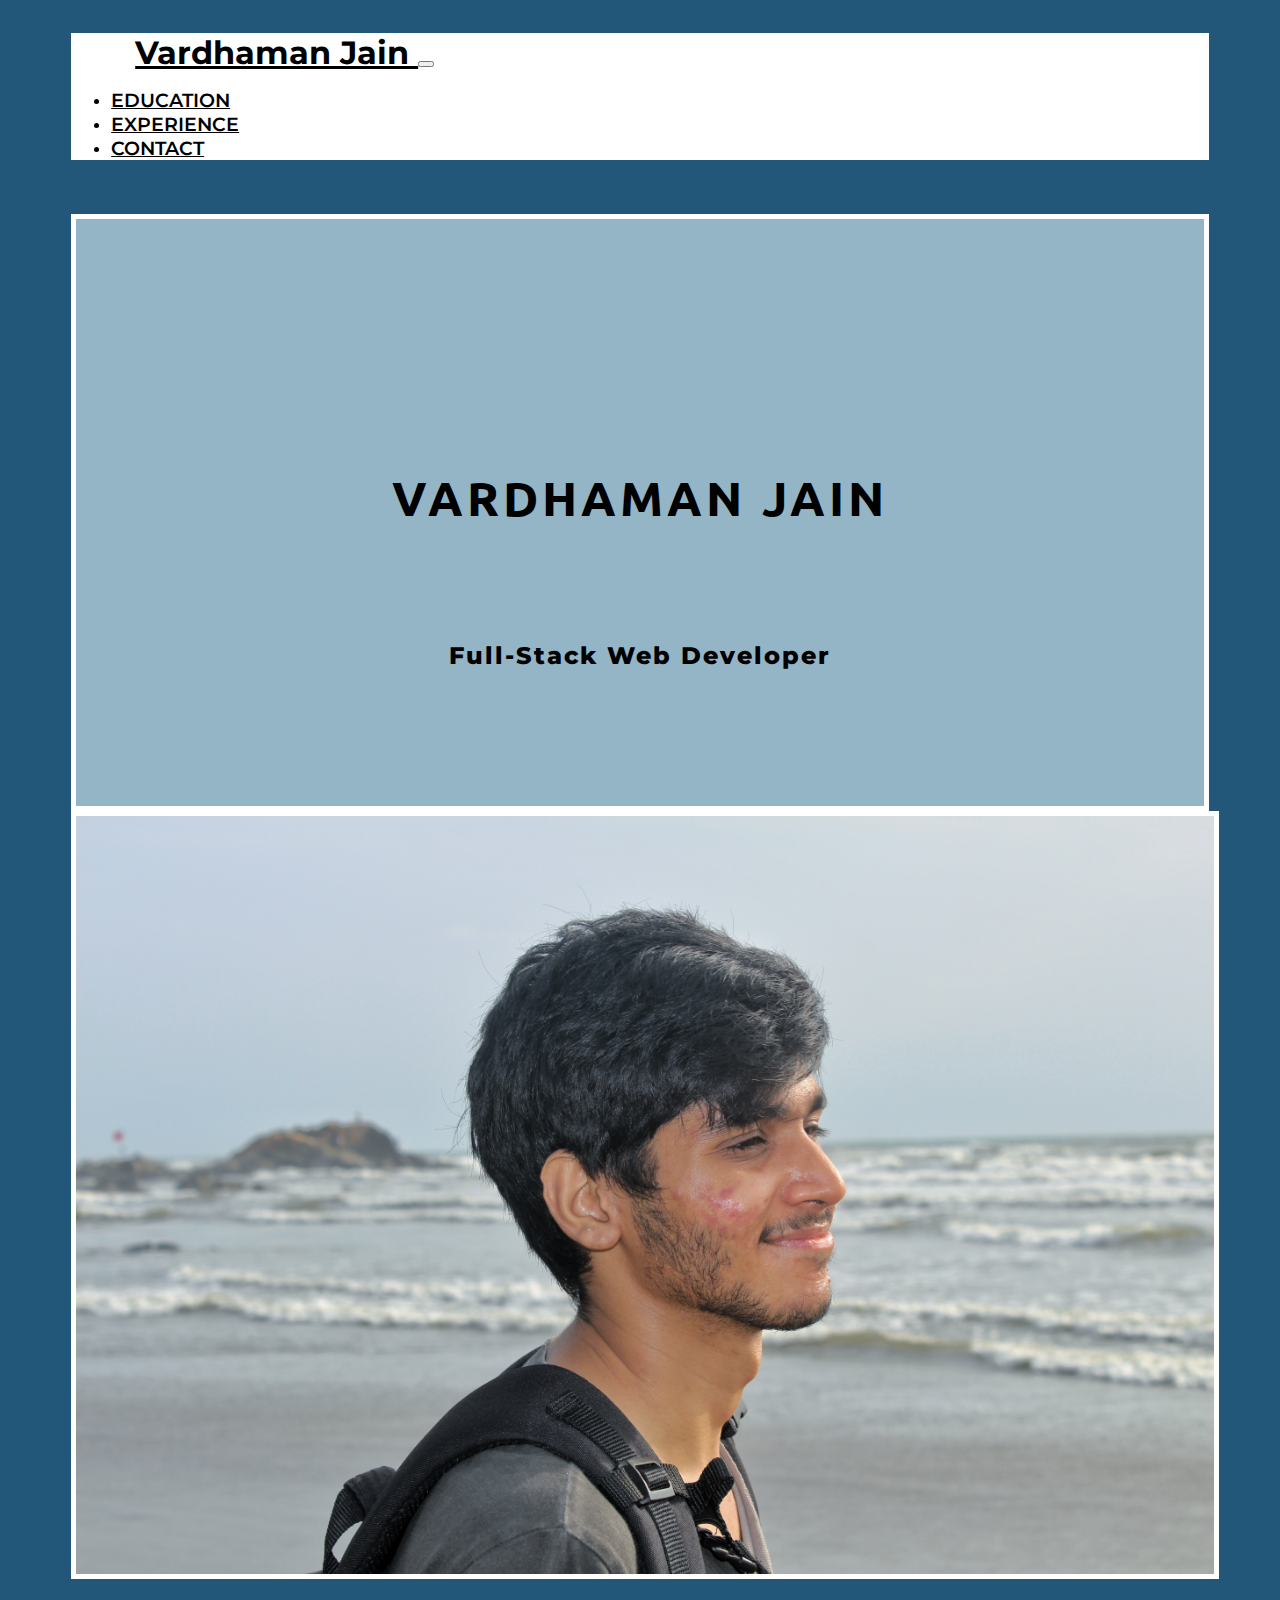
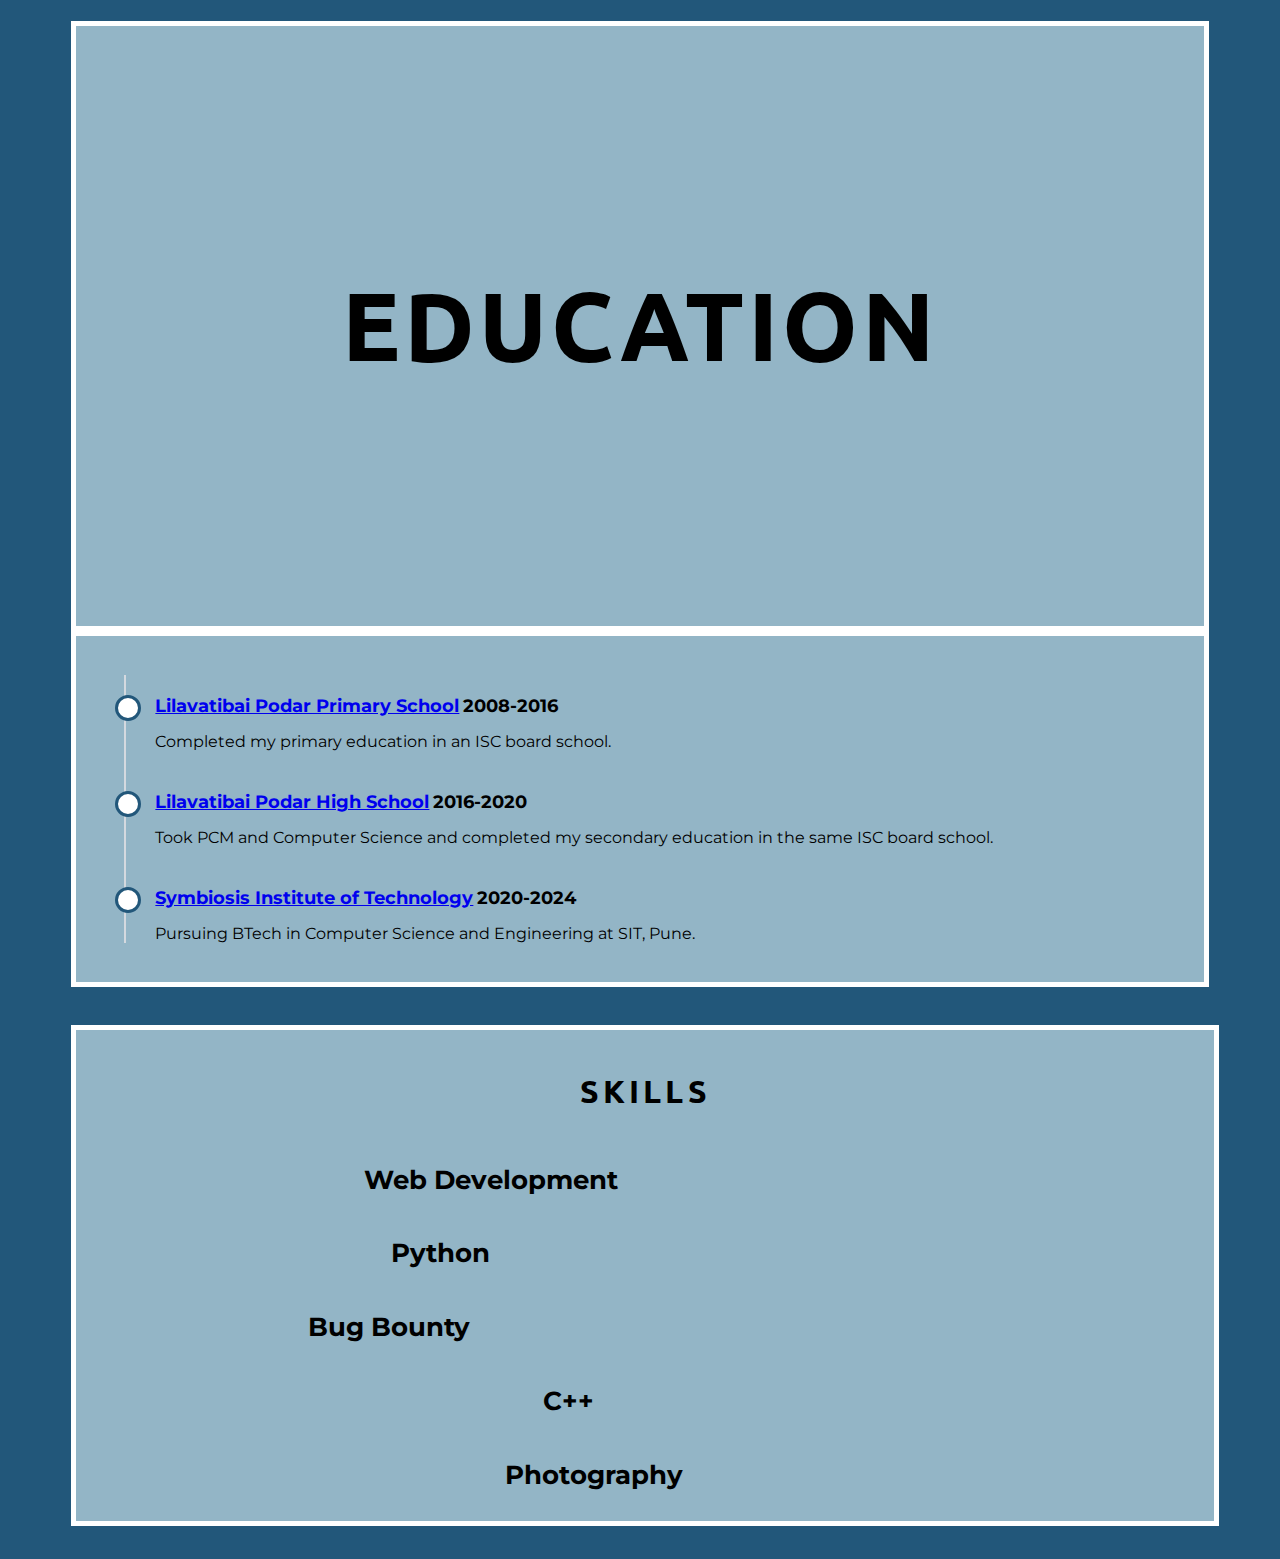
==== commit c3f6b916: "New Design" ====
--- a/index.html
+++ b/index.html
@@ -4,32 +4,168 @@
     <meta charset="utf-8"><!-- utf-8 includes all kinds of symbols and emojis-->
     <title>Vardhaman Jain's Site</title>
 
+    <!-- Bootstrap-->
+    <link rel="stylesheet" href="https://cdn.jsdelivr.net/npm/bootstrap@4.6.0/dist/css/bootstrap.min.css" integrity="sha384-B0vP5xmATw1+K9KRQjQERJvTumQW0nPEzvF6L/Z6nronJ3oUOFUFpCjEUQouq2+l" crossorigin="anonymous">
+
+    <!-- External CSS for styling-->
+    <link rel="stylesheet" href="css/styles.css">
+    <link rel="stylesheet" href="css/bootstyles.css">
+
     <!--FAVICON:-->
     <link rel="shortcut icon" type="image/png" href="images/favicon.png" />
-    <!-- External CSS for styling-->
-    <link rel="stylesheet" href="css/styles.css">
+
     <!-- Embedding fonts-->
     <link rel="preconnect" href="https://fonts.googleapis.com">
     <link rel="preconnect" href="https://fonts.gstatic.com" crossorigin>
-    <link href="https://fonts.googleapis.com/css2?family=Merriweather&family=Montserrat:wght@200&family=Sacramento&display=swap" rel="stylesheet">
-    <div class="bar1">
-    </div>
+    <link href="https://fonts.googleapis.com/css2?family=Montserrat:wght@300&family=Ubuntu&display=swap" rel="stylesheet">
+
   </head>
   <body>
-    <!--<body style="background-color: #F0E5CF";-->  <!-- background color: CSS-->
-    <!-- between the quotes put the image address in img src=, alt text to display-->
-    <!-- Alternative: save photo in this folder as vardh.png and then img src="vardh.png"-->
-    <div class="bg-img">
-      <div class="profileheader1">
-        <img class="profilepic" src="images/vardh.jpeg" alt="Vardhaman profile pic" />
-        <h1 class="heading">I'm Vardhaman Jain</h1><!-- em:emphasis, strong:bold-->
-        <p class="intro"><em>A student at SIT, Pune.</em></p>
+    <!-- Optional JavaScript for Bootstrap -->
+
+    <!-- Option 1: jQuery and Bootstrap Bundle (includes Popper) -->
+    <script src="https://code.jquery.com/jquery-3.5.1.slim.min.js" integrity="sha384-DfXdz2htPH0lsSSs5nCTpuj/zy4C+OGpamoFVy38MVBnE+IbbVYUew+OrCXaRkfj" crossorigin="anonymous"></script>
+    <script src="https://cdn.jsdelivr.net/npm/bootstrap@4.6.0/dist/js/bootstrap.bundle.min.js" integrity="sha384-Piv4xVNRyMGpqkS2by6br4gNJ7DXjqk09RmUpJ8jgGtD7zP9yug3goQfGII0yAns" crossorigin="anonymous"></script>
+
+
+
+    <div class="container-fluid">
+      <!-- Navbar -->
+
+      <nav class="navbar navbar-expand-lg navbar-dark">
+        <a class="navbar-brand" href="#">
+          Vardhaman Jain
+        </a>
+        <button class="navbar-toggler" type="button" data-toggle="collapse" data-target="#navbarSupportedContent" aria-controls="navbarSupportedContent" aria-expanded="false" aria-label="Toggle navigation">
+          <span class="navbar-toggler-icon"></span>
+        </button>
+
+        <div class="collapse navbar-collapse" id="navbarSupportedContent">
+          <ul class="navbar-nav ml-auto">
+            <li class="nav-item">
+              <a class="nav-link" href="">EDUCATION</a>
+            </li>
+            <li class="nav-item">
+              <a class="nav-link" href="">EXPERIENCE</a>
+            </li>
+            <li class="nav-item">
+              <a class="nav-link" href="">CONTACT</a>
+            </li>
+          </ul>
+        </div>
+
+      </nav>
+
+      <br /><br />
+
+      <!-- Grid layouts: -->
+      <div class="title">
+        <div class="row">
+          <div class="col-lg-6">
+            <div class="profile">
+              <strong><h1 class="heading">VARDHAMAN JAIN</h1></strong><!-- em:emphasis, strong:bold-->
+              <p class="intro">Full-Stack Web Developer</p>
+            </div>
+          </div>
+          <div class="col-lg-6">
+            <img class="profilepic" src="images/vardh.jpeg" alt="Vardhaman profile pic" />
+          </div>
+        </div>
       </div>
-    </div>
+      <br /><br />
+
+      <!-- Education: -->
+      <div class="education">
+        <div class="row">
+          <div class="col-lg-6">
+            <div class="edutitle">
+              <strong><h1>EDUCATION</h1></strong>
+            </div>
+          </div>
+          <div class="col-lg-6">
+            <div class="eduinfo">
+              <ul class="timeline">
+				        <li>
+					        <a href="http://www.lilavatibaipodarschool.com/">Lilavatibai Podar Primary School</a>
+					        <a class="float-right">2008-2016</a>
+					        <p>Completed my primary education in an ISC board school.</p>
+				        </li>
+				        <li>
+					        <a href="http://www.lilavatibaipodarschool.com/">Lilavatibai Podar High School</a>
+					        <a class="float-right">2016-2020</a>
+					        <p>Took PCM and Computer Science and completed my secondary education in the same ISC board school.</p>
+				        </li>
+				        <li>
+					        <a href="https://sitpune.edu.in/">Symbiosis Institute of Technology</a>
+					        <a class="float-right">2020-2024</a>
+					        <p>Pursuing BTech in Computer Science and Engineering at SIT, Pune.</p>
+				        </li>
+			        </ul>
+            </div>
+          </div>
+        </div>
+      </div>
+      <br /><br />
+
+      <!-- Skills: -->
+      <div class="skills">
+        <br />
+        <div class="row">
+          <div class="col-lg-12">
+            <strong><h1>SKILLS</h1></strong>
+            <br />
+            <div class="progress">
+              <div class="progress-bar progress-bar-striped" role="progressbar" style="width: 70%"  aria-valuenow="70" aria-valuemin="0" aria-valuemax="100">
+                  <p class="skilltext">
+                    Web Development
+                  </p>
+              </div>
+            </div><br />
+            <div class="progress">
+              <div class="progress-bar progress-bar-striped bg-success" role="progressbar" style="width: 60%" aria-valuenow="60" aria-valuemin="0" aria-valuemax="100">
+                <p class="skilltext">
+                  Python
+                </p>
+              </div>
+            </div><br />
+            <div class="progress">
+              <div class="progress-bar progress-bar-striped bg-info" role="progressbar" style="width: 50%" aria-valuenow="50" aria-valuemin="0" aria-valuemax="100">
+                <p class="skilltext">
+                  Bug Bounty
+                </p>
+              </div>
+            </div><br />
+            <div class="progress">
+              <div class="progress-bar progress-bar-striped bg-warning" role="progressbar" style="width: 85%" aria-valuenow="85" aria-valuemin="0" aria-valuemax="100">
+                <p class="skilltext">
+                  C++
+                </p>
+              </div>
+            </div><br />
+            <div class="progress">
+              <div class="progress-bar progress-bar-striped bg-danger" role="progressbar" style="width: 90%" aria-valuenow="90" aria-valuemin="0" aria-valuemax="100">
+                <p class="skilltext">
+                  Photography
+                </p>
+              </div>
+            </div><br />
+          </div>
+        </div>
+      </div>
+
+
+    </div>
+
+
+
+
+    <!--
     <br />
     <div class="profileheader2">
       <p class="intro">I am a computer science student, pursuing my BTech degree at SIT with a keen interest in Full-Stack Web Development.</p>
       <!-- For hyperlinks:    For redirect to new tab use target="_blank"-->
+
+      <!--
       <br />
       <strong><center><a class="intro" href="https://www.linkedin.com/in/vardhaman-jain-4b8611201/" target="_blank">Linkedin </a></strong></center>
     </div>
@@ -55,6 +191,7 @@
       </p>
 
       <!-- Hyperlink to hobbies.html i.e sunset pic on new webpage:-->
+      <!--
     </div>
     <hr>
     <div class="experience">
@@ -62,6 +199,7 @@
       <img src="images/experience.png" alt="experience-img" height="150" /><br /><br />
       <!-- Tables:-->
 
+<!--
       <table class="tables">
         <thead>
           <tr>
@@ -80,6 +218,7 @@
       </table>
       <br /><br />
       <!-- Tables Challenge:-->
+      <!--
       <h3>Skills</h3>
       <img src="images/skills.png" alt="skills-img" height="150" /><br /><br />
       <table class="tables">
@@ -96,6 +235,7 @@
     <hr>
 
     <!-- Forms: Contact me-->
+    <!--
     <p>
       <center>
         <a href="contact-me.html" class="contact_button">CONTACT ME</a>
--- a/css/styles.css
+++ b/css/styles.css
@@ -1,194 +1,65 @@
-.bar1 {
-    margin: 0;
-    margin-bottom: 20px;
-    background: #5C527F;
-    height: 25px;
-  }
-  .profilepic {
-    display: block;
-    margin-left: auto;
-    margin-right: auto;
-    width: 25%;
-    height:190%;
-    border-radius: 50%;
-  }
-  .bg-img{
-    background-image: url(../images/sky1.jpg);
-    width: 100%;
-    background-position: center;
-    background-attachment: fixed;
-    background-size: cover;
-  }
-  .heading {
-    font-family: 'Sacramento', bold;
-    text-rendering: optimizeLegibility;
-    font-weight: 900;
-    /*background: #0000009c;*/
-    text-align: center;
-    font-size: 5rem;
-  }
-  .profileheader1{
-    margin-right: 0;
-    margin-left: 0;
-    padding: 40px;
-  }
-  .intro {
-    text-align: center;
-    margin: auto;
-    width:70%;
-    line-height: 2;
-    font-size: 1.3rem;
-  }
-  .profileheader2{
-    background-color: #FA8072;
-    margin-left: 0;
-    margin-right: 0;
-    padding-top: 1%;
-    padding-bottom: 1%;
-  }
-  .education{
-    background-color: #9DDAC6;
-    padding: 1% 5% 6% 5%;
-    font-size: 18px;
-    border: solid  #0000009c;
-    margin: auto;
-    width: 50%;
-    text-align: left;
-  }
-  .experience{
-    background-color: #6E85B2;
-    padding: 1% 5% 6% 5%;
-    font-size: 18px;
-    border: solid  #0000009c;
-    margin: auto;
-    width:50%;
-    text-align: center;
-  }
-  .icons1{
-    float:left;
-    padding: 2%;
-    padding-right: 10%;
-  }
-  body {
-    background-color: #EEE2DC;
-    font-family: 'Merriweather', serif;
-    margin: 0;
-  }
-  a:hover{
-    color: #EAF6F6;
-  }
-  hr {
-    border: dotted grey 6px;
-    border-bottom: none;
-    width:4%;
-    margin: 50px auto;
-    /*background-color: #F0E5CF;
-    border: none;
-    border-top: 5px dotted grey;
-    border-width: 6px;
-    width: 5%;*/
-  }
-  h1 {
-    color: white;
-    font-family: 'Sacramento',cursive;
-  }
-  h2 {
-    color: #630A10;
-    font-family: 'Merriweather', serif;
-  }
-  h3{
-    font-family: 'Montserrat', sans-serif;
-    color: #11324D;
-    font-size: 200%;
-    text-align: center;
-  }
-
-  /*Use ID selectors for images, different styles. ID priority>h1. ID can only be used for single element */
-
-.tables {
-  font-family: Arial, Helvetica, sans-serif;
-  border-collapse: collapse;
-  width: 100%;
+body{
+  background-color: #22577A;
+  font-family: 'Montserrat', sans-serif;
 }
 
-.tables td, .tables th {
-  border: 1px solid #ddd;
-  padding: 8px;
-  font-size: 18px;
-
+h1{
+  text-align: center;
+  letter-spacing: 4px;
+  font-family: 'Ubuntu', sans-serif;
 }
 
-.tables tr:nth-child(even){background-color: #f2f2f2;}
-.tables tr:nth-child(odd){background-color: #EDC7B7;}
-
-.tables tr:hover {background-color: #ddd;}
-
-.tables th {
-  padding-top: 12px;
-  padding-bottom: 12px;
-  text-align: center;
-  background-color: #11324D;
-  color: white;
-}
-.contact_button {
-   background: #3D94F6;
-   background-image: -webkit-linear-gradient(top, #3D94F6, #6E85B2);
-   background-image: -moz-linear-gradient(top, #3D94F6, #6E85B2);
-   background-image: -ms-linear-gradient(top, #3D94F6, #6E85B2);
-   background-image: -o-linear-gradient(top, #3D94F6, #6E85B2);
-   background-image: -webkit-gradient(to bottom, #3D94F6, #6E85B2);
-   -webkit-border-radius: 20px;
-   -moz-border-radius: 20px;
-   border-radius: 20px;
-   color: #FFFFFF;
-   font-family: Arial;
-   font-size: 16px;
-   font-weight: 100;
-   padding: 15px;
-   -webkit-box-shadow: 1px 1px 20px 0 #000000;
-   -moz-box-shadow: 1px 1px 20px 0 #000000;
-   box-shadow: 1px 1px 20px 0 #000000;
-   text-shadow: 1px 1px 20px #000000;
-   border: solid #337FED 1px;
-   text-decoration: none;
-   display: inline-block;
-   cursor: pointer;
-   text-align: center;
+.heading{
+  margin-top: 22%;
+  font-size: 3rem;
 }
 
-.contact_button:hover {
-   border: solid #337FED 1px;
-   background: #6E85B2;
-   background-image: -webkit-linear-gradient(top, #6E85B2, #3D94F6);
-   background-image: -moz-linear-gradient(top, #6E85B2, #3D94F6);
-   background-image: -ms-linear-gradient(top, #6E85B2, #3D94F6);
-   background-image: -o-linear-gradient(top, #6E85B2, #3D94F6);
-   background-image: -webkit-gradient(to bottom, #6E85B2, #3D94F6);
-   -webkit-border-radius: 20px;
-   -moz-border-radius: 20px;
-   border-radius: 20px;
-   text-decoration: none;
-  }
-  .contact{
-    background-color: #8FC1D4;
-    padding: 1% 5% 6% 5%;
-    font-size: 150%;
-    border: solid  #0000009c;
-    margin: auto;
-    width:50%;
-    text-align: left;
-  }
-  .footer{
-    background: #5C527F;
-    height: 1%;
-    padding:0.1%;
-    font-size: 90%;
-  }
-  /*
-  img {
-    border-radius: 50%;
-    width: 230px;
-    height: 200px;
-  }
-  Use class selectors for images, different styles. Classes can be used for multiple elements. Above code is used for all images on website. Below for profile pic.
-  */
+.intro{
+  margin-top: 10%;
+  text-align: center;
+  font-size: 1.5rem;
+  letter-spacing: 2px;
+  font-weight: 800;
+}
+
+.profile{
+  border: 5px solid white;
+  padding-bottom: 7rem;
+  background-color: #93B5C6;
+}
+.profilepic{
+  border: 5px solid white;
+  width: 100%;
+  height: 100%;
+}
+
+.eduinfo{
+  border: 5px solid white;
+  padding: 1.2rem;
+  height: 100%;
+  background-color: #93B5C6;
+}
+
+.edutitle{
+  height: 100%;
+  border: 5px solid white;
+  background-color: #93B5C6;
+  font-size: 3rem;
+  padding-top: 11rem;
+  padding-bottom: 11rem;
+}
+
+.skills{
+  height: 100%;
+  width: 100%;
+  border: 5px solid white;
+  background-color: #93B5C6;
+}
+
+.skilltext{
+  color: black;
+  font-weight: bolder;
+  font-size: 1.6rem;
+  text-align: center;
+  margin: auto;
+}
--- a/css/bootstyles.css
+++ b/css/bootstyles.css
@@ -0,0 +1,68 @@
+.navbar{
+  background-color: white;
+}
+
+.navbar .navbar-brand{
+  color: black !important;
+  margin-left: 4rem;
+  font-size: 2rem;
+  font-weight: 700;
+}
+
+.navbar .navbar-nav li a{
+  color: black !important;
+  font-size:1.2rem;
+  font-weight: 600;
+  margin-right: 4rem;
+}
+
+.navbar .navbar-nav li a:hover{
+  color: #22577A !important;
+}
+
+.container-fluid{
+  padding:2% 5% ;
+}
+
+ul.timeline {
+    list-style-type: none;
+    position: relative;
+}
+ul.timeline:before {
+    content: ' ';
+    background: #d4d9df;
+    display: inline-block;
+    position: absolute;
+    left: 29px;
+    width: 2px;
+    height: 100%;
+    z-index: 400;
+}
+
+ul.timeline a{
+  font-size: 1.1rem;
+  font-weight: bold;
+}
+ul.timeline > li {
+    margin: 20px 0;
+    padding-left: 20px;
+    padding-top: 20px;
+}
+ul.timeline > li:before {
+    content: ' ';
+    background: white;
+    display: inline-block;
+    position: absolute;
+    border-radius: 50%;
+    border: 3px solid #22577A;
+    left: 20px;
+    width: 20px;
+    height: 20px;
+    z-index: 400;
+}
+
+
+.progress{
+  margin: 1% 5% 1% 5%;
+  height: 2rem;
+}
